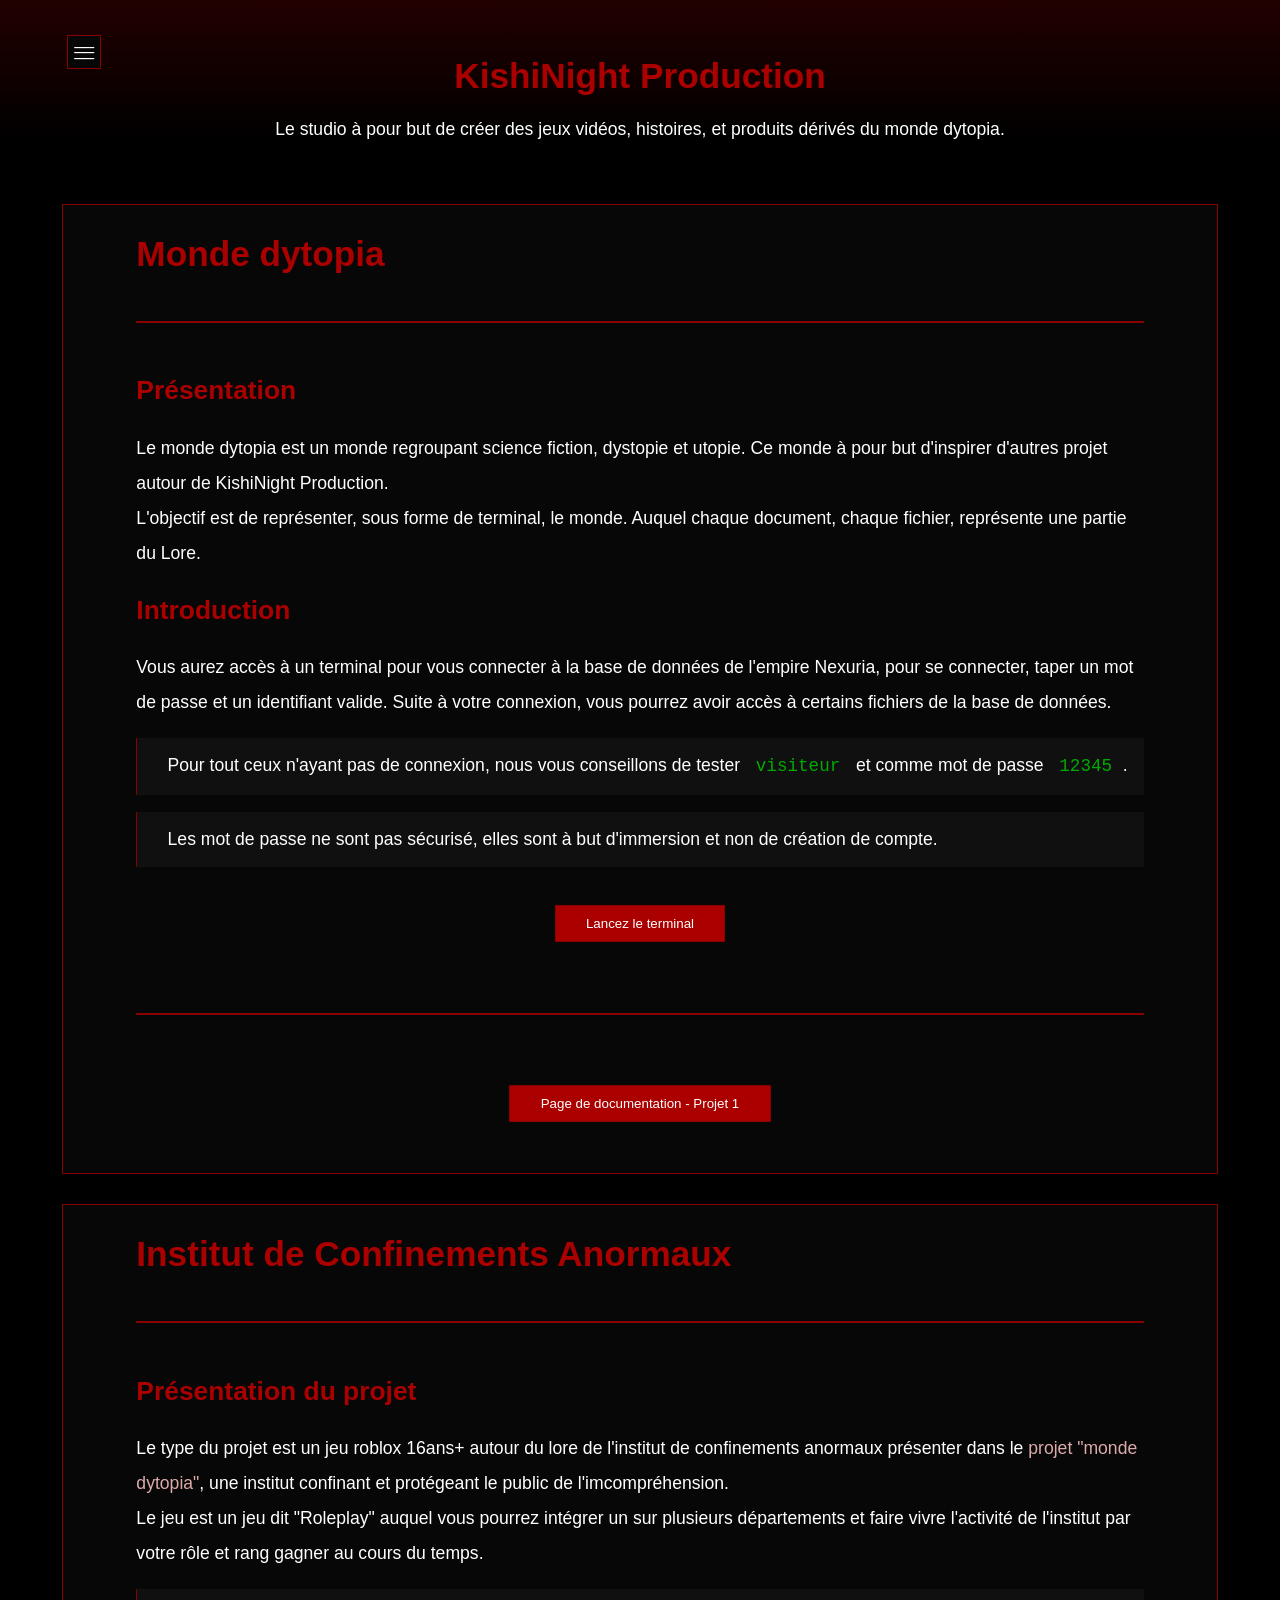
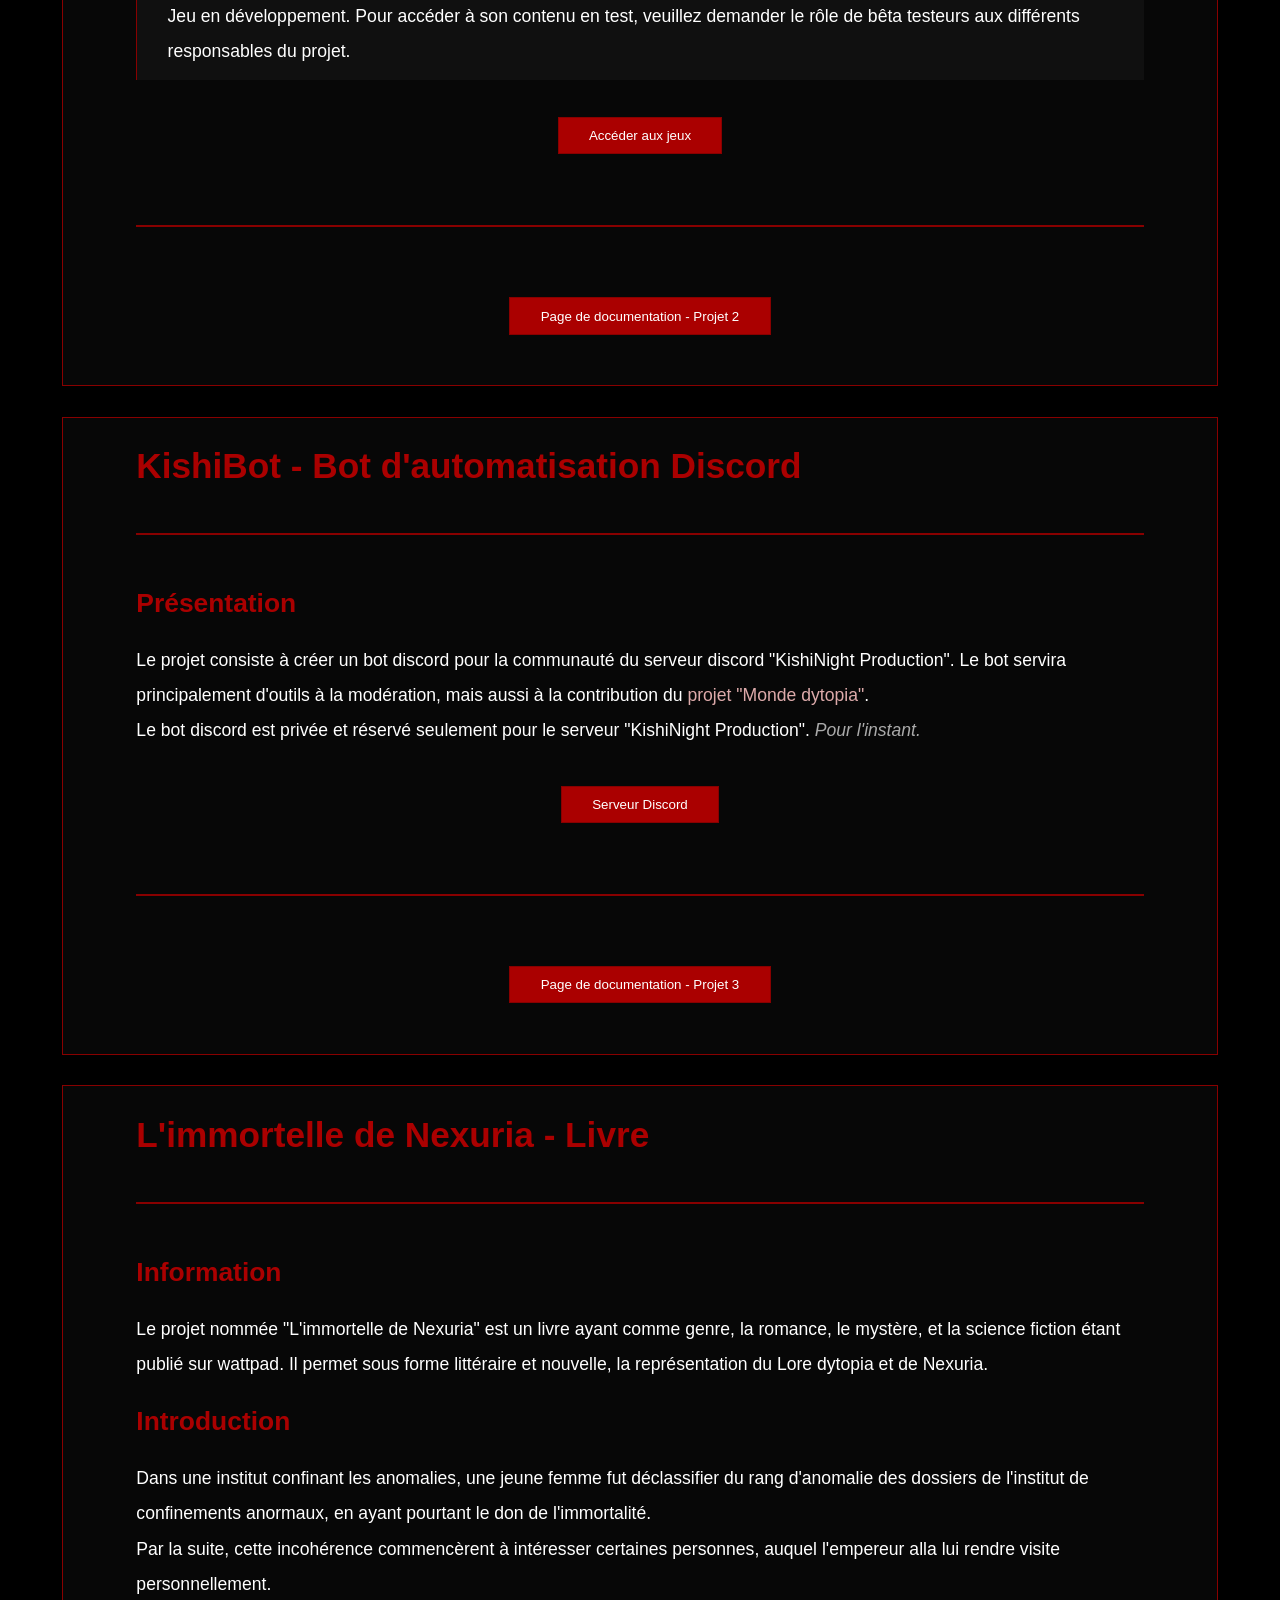
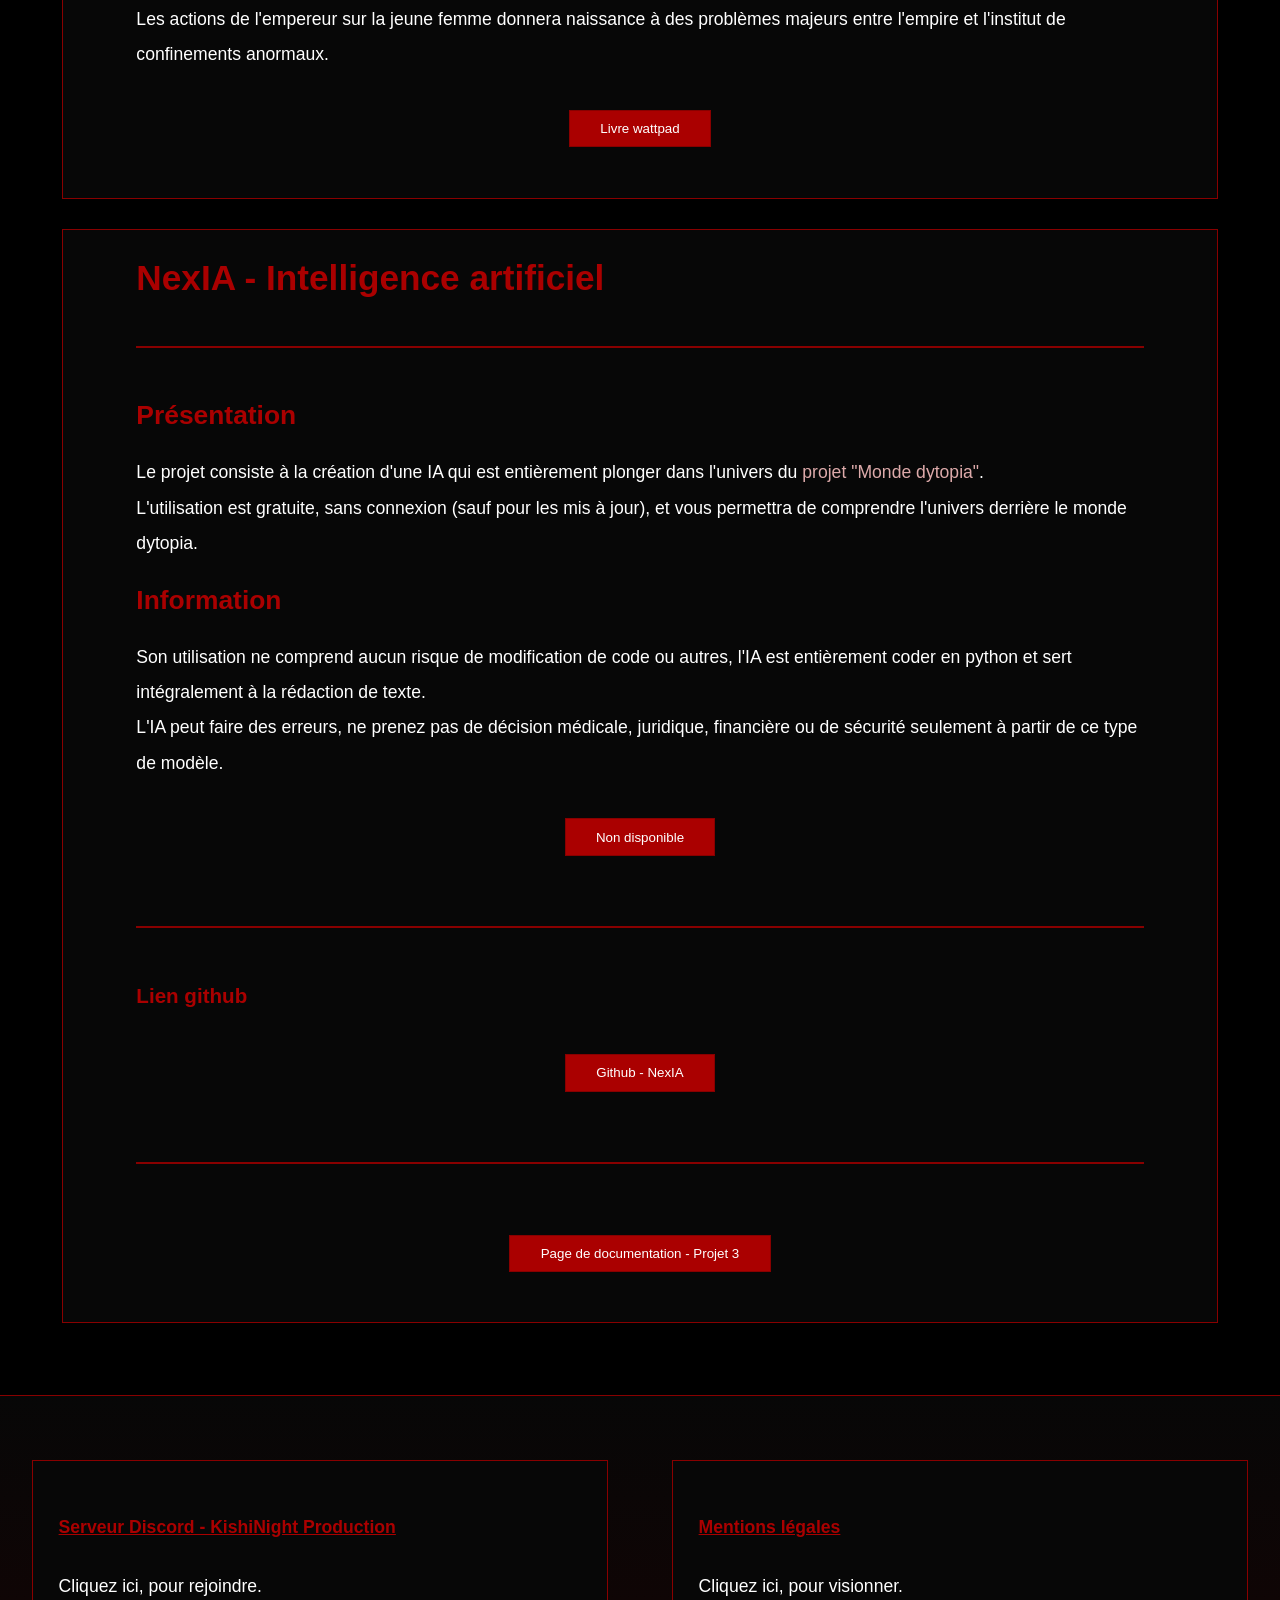
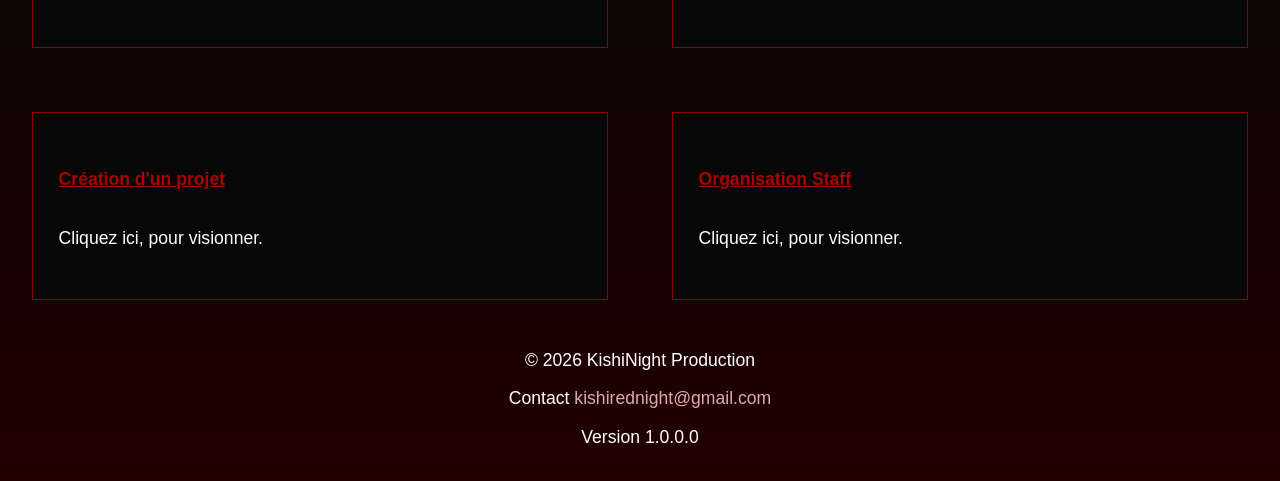
==== index.html @ b77d950c "Discord lien correct, projet 2 docu commencer" ====
<!DOCTYPE html>
<html lang="fr">
    <head>
        <meta charset="UTF-8">
        <title>KishiNight Production</title>
        <link rel="icon" type="image/" href="https://kishinight-production.github.io/images-repo/logo/kishinight-sansfond.png">

        <meta name="description" content="KishiNight Production, Studio créatif auteur du projet monde dytopia et d'autres univers.">
        <meta name="keywords" content="Lore, Dystopie, Utopie, KishiNight Production, Dytopia, Monde">
        <meta name="author" content="KishiNight Production">

        <link rel="stylesheet" href="style.css">
    </head>

    <body>
        <header>
            <!-- Introduction -->
            <h1>KishiNight Production</h1>
            <p>
                Le studio à pour but de créer des jeux vidéos, histoires, et produits dérivés du monde dytopia.
            </p>
        </header>

        <main>
            <!-- Menu -->
            <div class="menu" id="menu">
                <div class="menu-button" id="menu-button">
                    <p>__</p>
                    <p>__</p>
                    <p>__</p>
                </div>
                <div class="menu-contenu" id="menu-contenu">
                    <a style="border-top: none;" href="#dytopia">Projet "Monde dytopia"</a>
                    <a href="#ica">Projet "Institut de Confinements Anormaux"</a>
                    <a href="#bot">Projet "KishiBot"</a>
                    <a href="#2804">Projet "L'immortelle de Nexuria"</a>
                    <a href="#IA">Projet "NexIA"</a>
                </div>
            </div>

            <!-- Projet 1 -->
            <div class="carte" id="dytopia">
                <h1>Monde dytopia</h1>

                <hr>

                <h2>Présentation</h2>
                <p>
                    Le monde dytopia est un monde regroupant science fiction, dystopie et utopie. Ce monde à pour but d'inspirer d'autres projet autour de KishiNight Production.<br>
                    L'objectif est de représenter, sous forme de terminal, le monde. Auquel chaque document, chaque fichier, représente une partie du Lore.
                </p>

                <h2>Introduction</h2>
                <p>
                    Vous aurez accès à un terminal pour vous connecter à la base de données de l'empire Nexuria, pour se connecter, taper un mot de passe et un identifiant valide.
                    Suite à votre connexion, vous pourrez avoir accès à certains fichiers de la base de données.
                </p>

                <blockquote>
                    Pour tout ceux n'ayant pas de connexion, nous vous conseillons de tester <code>visiteur</code> et comme mot de passe <code>12345</code>.
                </blockquote>

                <blockquote>
                    Les mot de passe ne sont pas sécurisé, elles sont à but d'immersion et non de création de compte.
                </blockquote>

                <div class="button">
                    <a href="https://kishinight-production.github.io/dytopia-wiki/nexuria-internet/terminal.html">
                        <button>Lancez le terminal</button>
                    </a>
                </div>

                <hr>

                <div class="button">
                    <a href="projets/projet1.html">
                        <button>Page de documentation - Projet 1</button>
                    </a>
                </div>
            </div>

            <!-- Projet 2 -->
            <div class="carte" id="ica">
                <h1>Institut de Confinements Anormaux</h1>

                <hr>

                <h2>Présentation du projet</h2>
                <p>
                    Le type du projet est un jeu roblox 16ans+ autour du lore de l'institut de confinements anormaux présenter dans le <a href="#dytopia">projet "monde dytopia"</a>, une institut confinant et protégeant le public de l'imcompréhension.<br>
                    Le jeu est un jeu dit "Roleplay" auquel vous pourrez intégrer un sur plusieurs départements et faire vivre l'activité de l'institut par votre rôle et rang gagner au cours du temps.
                </p>

                <blockquote>
                    Jeu en développement. Pour accéder à son contenu en test, veuillez demander le rôle de bêta testeurs aux différents responsables du projet.
                </blockquote>

                <div class="button">
                    <a href="https://www.roblox.com/fr/games/83811810421343/Institut-de-Confinements-Anormaux">
                        <button>Accéder aux jeux</button>
                    </a>
                </div>

                <hr>

                <div class="button">
                    <a href="projets/projet2.html">
                        <button>Page de documentation - Projet 2</button>
                    </a>
                </div>
            </div>

            <!-- Projet 3 -->
             <div class="carte" id="bot">
                <h1>KishiBot - Bot d'automatisation Discord</h1>

                <hr>

                <h2>Présentation</h2>
                <p>
                    Le projet consiste à créer un bot discord pour la communauté du serveur discord "KishiNight Production". Le bot servira principalement d'outils à la modération, mais aussi à la contribution du <a href="#dytopia">projet "Monde dytopia"</a>.<br>
                    Le bot discord est privée et réservé seulement pour le serveur "KishiNight Production". <i>Pour l'instant.</i>
                </p>

                <div class="button">
                    <a href="https://discord.gg/8wsrQqa5Zf">
                        <button>Serveur Discord</button>
                    </a>
                </div>

                <hr>

                <div class="button">
                    <a href="projets/projet3.html">
                        <button>Page de documentation - Projet 3</button>
                    </a>
                </div>
            </div>

            <!-- Projet 4 -->
            <div class="carte" id="2804">
                <h1>L'immortelle de Nexuria - Livre</h1>

                <hr>

                <h2>Information</h2>
                <p>
                    Le projet nommée "L'immortelle de Nexuria" est un livre ayant comme genre, la romance, le mystère, et la science fiction étant publié sur wattpad. Il permet sous forme littéraire et nouvelle, la représentation du Lore dytopia et de Nexuria.
                </p>

                <h2>Introduction</h2>
                <p>
                    Dans une institut confinant les anomalies, une jeune femme fut déclassifier du rang d'anomalie des dossiers de l'institut de confinements anormaux, en ayant pourtant le don de l'immortalité.<br>
                    Par la suite, cette incohérence commencèrent à intéresser certaines personnes, auquel l'empereur alla lui rendre visite personnellement.<br>
                    Les actions de l'empereur sur la jeune femme donnera naissance à des problèmes majeurs entre l'empire et l'institut de confinements anormaux.
                </p>

                <div class="button">
                    <a href="https://www.wattpad.com/myworks/415067833-l%27immortelle-de-nexuria">
                        <button>Livre wattpad</button>
                    </a>
                </div>
            </div>

            <!-- Projet 5 -->
            <div class="carte" id="IA">
                <h1>NexIA - Intelligence artificiel</h1>

                <hr>

                <h2>Présentation</h2>
                <p>
                    Le projet consiste à la création d'une IA qui est entièrement plonger dans l'univers du <a href="#dytopia">projet "Monde dytopia"</a>.<br>
                    L'utilisation est gratuite, sans connexion (sauf pour les mis à jour), et vous permettra de comprendre l'univers derrière le monde dytopia.
                </p>

                <h2>Information</h2>
                <p>
                    Son utilisation ne comprend aucun risque de modification de code ou autres, l'IA est entièrement coder en python et sert intégralement à la rédaction de texte.<br>
                    L'IA peut faire des erreurs, ne prenez pas de décision médicale, juridique, financière ou de sécurité seulement à partir de ce type de modèle.
                </p>

                <div class="button">
                    <a download="#">
                        <button>Non disponible</button>
                    </a>
                </div>

                <hr>

                <h3>Lien github</h3>

                <div class="button">
                    <a href="https://github.com/kishinight-production/nex-ia">
                        <button>Github - NexIA</button>
                    </a>
                </div>

                <hr>

                <div class="button">
                    <a href="projets/projet5.html">
                        <button>Page de documentation - Projet 3</button>
                    </a>
                </div>
            </div>
        </main>

        <footer>
            <div class="redirection">
                <a href="https://discord.gg/8wsrQqa5Zf" class="carte">
                    <h4>Serveur Discord - KishiNight Production</h4>
                    <p>Cliquez ici, pour rejoindre.</p>
                </a>

                <a href="informations/mentions-legales.html" class="carte">
                    <h4>Mentions légales</h4>
                    <p>Cliquez ici, pour visionner.</p>
                </a>
            </div>

            <div class="redirection">
                <a href="organisations/projet.html" class="carte">
                    <h4>Création d'un projet</h4>
                    <p>Cliquez ici, pour visionner.</p>
                </a>

                <a href="organisations/staff.html" class="carte">
                    <h4>Organisation Staff</h4>
                    <p>Cliquez ici, pour visionner.</p>
                </a>
            </div>
            
            <p>© 2026 KishiNight Production</p>
            <p>Contact <a href="mailto:kishirednight@gmail.com">kishirednight@gmail.com</a></p>
            <p>Version 1.0.0.0</p>
        </footer>

        <script>
            document.body.addEventListener('click', function(event) {
                if (!event.target.closest("#menu")) {
                    console.log(`[${new Date().toLocaleTimeString()}] - [Menu] Fermeture du menu par interaction sur la page.`);
                    document.getElementById('menu-contenu').style.display = "none";
                };
            });

            const button = document.getElementById('menu-button');

            button.addEventListener('click', function(event) {
                if (document.getElementById('menu-contenu').style.display === "grid") {
                    console.log(`[${new Date().toLocaleTimeString()}] - [Menu] Fermeture du menu par interaction sur le bouton.`);
                    document.getElementById('menu-contenu').style.display = "none"
                }
                else {
                    console.log(`[${new Date().toLocaleTimeString()}] - [Menu] Ouverture du menu par interaction sur le bouton.`);
                    document.getElementById('menu-contenu').style.display = "grid"
                }
            });
        </script>
    </body>
</html>
---- style.css ----
/* === Variables === */
:root {
    /* couleur */
    --fond-principal: black;
    --fond-secondaire: #070707;
    --couleur-rouge-deg: #220000;
    --couleur-bordure2: #101010;
    --couleur-bordure: #880000;
    --fond-boutton: #AA0000;
    --bouton-touch: #DD0000;
    --bouton-touch2: #151515;
    --lien: #DDAAAA;
    --lien-touch: #885555;
    --code: #00AA00;
    --couleur-texte: white;
    --couleur-texte2: #AAA;
    /* taille */
    --bordure: 0.05rem;
    --bordure-epaisse: 0.1rem;
}

/* === Balises générales === */
body {
    background-color: var(--fond-principal);
    color: var(--couleur-texte);
    margin: 0;
    font-size: 110%;
    font-family: 'Franklin Gothic Medium', 'Arial Narrow', Arial, sans-serif;
}

header {
    background: linear-gradient(to bottom, var(--couleur-rouge-deg), var(--fond-principal));
    padding-top: 2.5%;
    text-align: center;
}

main {
    padding-inline: 2.5%;
    padding-block: 1.25%;
}

footer {
    background: linear-gradient(to top, var(--couleur-rouge-deg), var(--fond-secondaire));
    padding-top: 2.5%;
    padding-bottom: 1.25%;
    margin-top: 2%;
    border-top: var(--bordure) solid var(--couleur-bordure);
    text-align: center;
}

/* === Balises === */
/* Titre */
h1,h2,h3 {
    color: var(--fond-boutton);
    font-family: Impact, 'Arial Narrow Bold', sans-serif;
}

h4,h5,h6 {
    text-decoration: underline;
    color: var(--fond-boutton);
}

/* Texte */
i,b {
    color: var(--couleur-texte2);
}

a {
    color: var(--lien);
    text-decoration: none;
}


a:hover {
    color: var(--lien-touch);
    text-decoration: underline;
    cursor: pointer;
}

code {
    color: var(--code);
    border: var(--bordure) solid var(--couleur-bordure2);
    padding-inline: 1%;
    font-family: 'Courier New', Courier, monospace;
}

/* Table */
table {
    border: 2.5px solid var(--couleur-texte);
    border-collapse: collapse;
    min-width: 100%;
}

th {
    background-color: var(--couleur-rouge-deg);
    color: var(--couleur-texte);
    border: 2px solid var(--couleur-texte);
    min-width: 100%;
    text-align: center;
    padding-block: 2%;
    padding-inline: 3%
}

td {
    color: var(--couleur-texte);
    border: 2px solid var(--couleur-texte);
    min-height: 100%;
    text-align: center;
}

td ul {
    text-align: left;
}

/* Autres */
button {
    background-color: var(--fond-boutton);
    color: var(--couleur-texte);
    padding-block: 1%;
    padding-inline: 3%;
    margin-block: 2%;
    border: var(--bordure-epaisse) solid var(--couleur-bordure);
}

button:hover {
    background-color: var(--bouton-touch);
    border: var(--bordure-epaisse) solid var(--couleur-bordure);
    cursor: pointer;
}

blockquote {
    background-color: var(--couleur-bordure2);
    border-left: var(--bordure) solid var(--couleur-bordure);
    padding-left: 3%;
    padding-block: 1%;
    margin-inline: 0;
}

hr {
    color: var(--couleur-bordure);
    margin-block: 5%;
    border-style: solid;
    font-size: var(--bordure);
}

img {
    cursor: pointer;
    width: 100%;
    aspect-ratio: 16 / 9;
    object-fit: cover;
    border-radius: 10px;
    display: block;
}

/* === Classes === */
.redirection {
    text-align: left;
    display: flex;
}

.redirection a {
    color: var(--couleur-texte);
    text-decoration: none;
    padding: 2%;
    width: 100%;
    border: var(--bordure-epaisse) solid var(--couleur-bordure);
}

.redirection a:hover {
    background-color: var(--bouton-touch2);
}

.carte {
    padding-inline: 6%;
    padding-block: 2.5%;
    margin: 2.5%;
    line-height: 200%;
    background-color: var(--fond-secondaire);
    border: var(--bordure) solid var(--couleur-bordure);
}

.carte h1 {
    margin: 0;
}

.button {
    text-align: center;
}
.menu-button {
    display: block;
    background-color: var(--fond-secondaire);
    border: var(--bordure) solid var(--couleur-bordure);
    width: 2rem;
    height: 2rem;
    text-align: center;
    user-select: none;
}

.menu-button:hover {
    background-color: var(--bouton-touch2);
    cursor: pointer;
}

.menu-contenu {
    background-color: var(--fond-secondaire);
    border: var(--bordure) solid var(--couleur-bordure);
    display: none;
}

.menu {
    display: flex;
    padding: 0;
    margin: 2.75%;
    width: 25%;
    position: fixed;
    top: 0;
}

.menu p {
    margin: 0;
    line-height: 30%;
    padding: 0;
}

.menu a {
    background-color: var(--fond-secondaire);
    color: var(--couleur-texte);
    text-decoration: none;
    padding: 5%;
    text-align: center;
    border-top: var(--bordure) solid var(--bouton-touch2);
}

.menu a:hover {
    background-color: var(--bouton-touch2);
}

.suite-images {
    display: grid;
    grid-template-columns: repeat(auto-fit, minmax(250px, 1fr));
    gap: 20px;
    padding: 20px;
}

.suite-images img {
    width: 100%;
    aspect-ratio: 16 / 9;
    object-fit: cover;
    border-radius: 10px;
    display: block;
}

.overlay {
    display: none;
    position: fixed;
    inset: 0;
    background: rgba(0, 0, 0, 0.8);
    align-items: center;
    z-index: 1000;
}

.overlay img {
    max-width: 90%;
    max-height: 90%;
}

.overlay.active {
    display: flex;
}
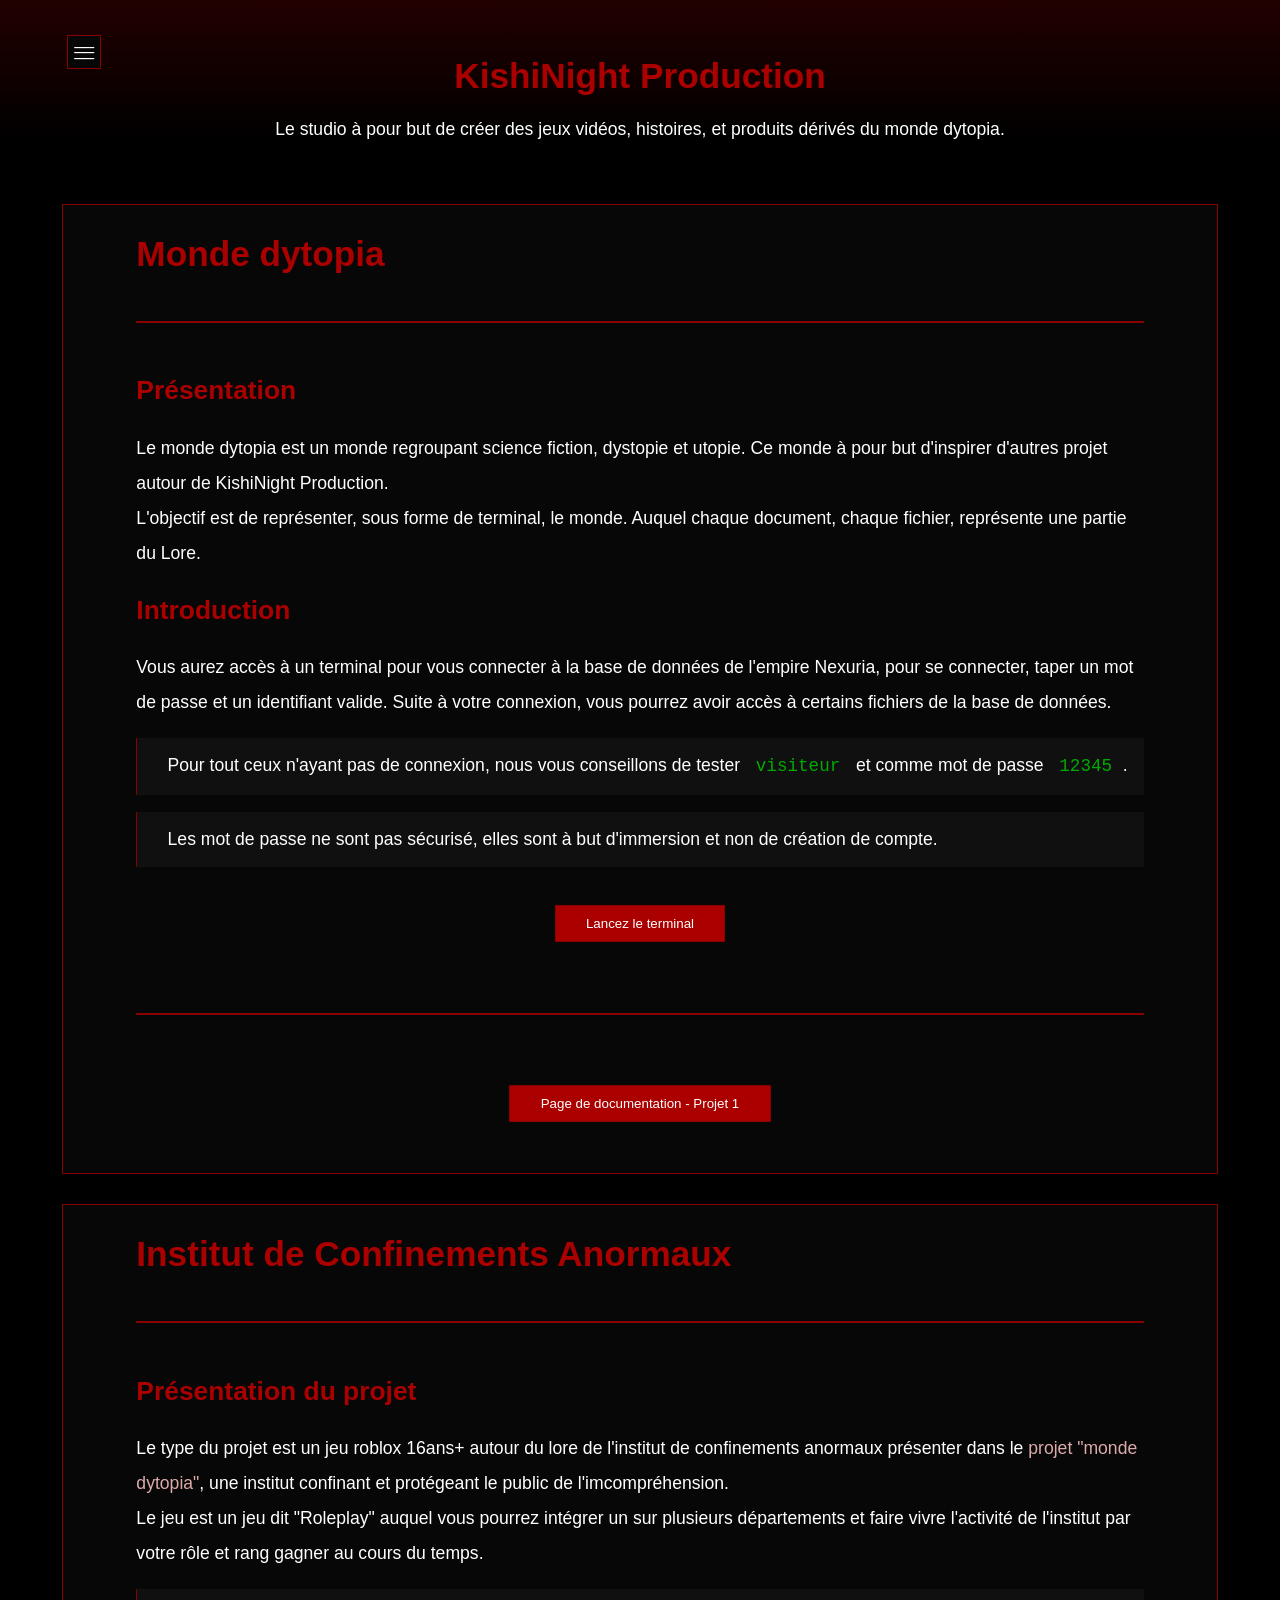
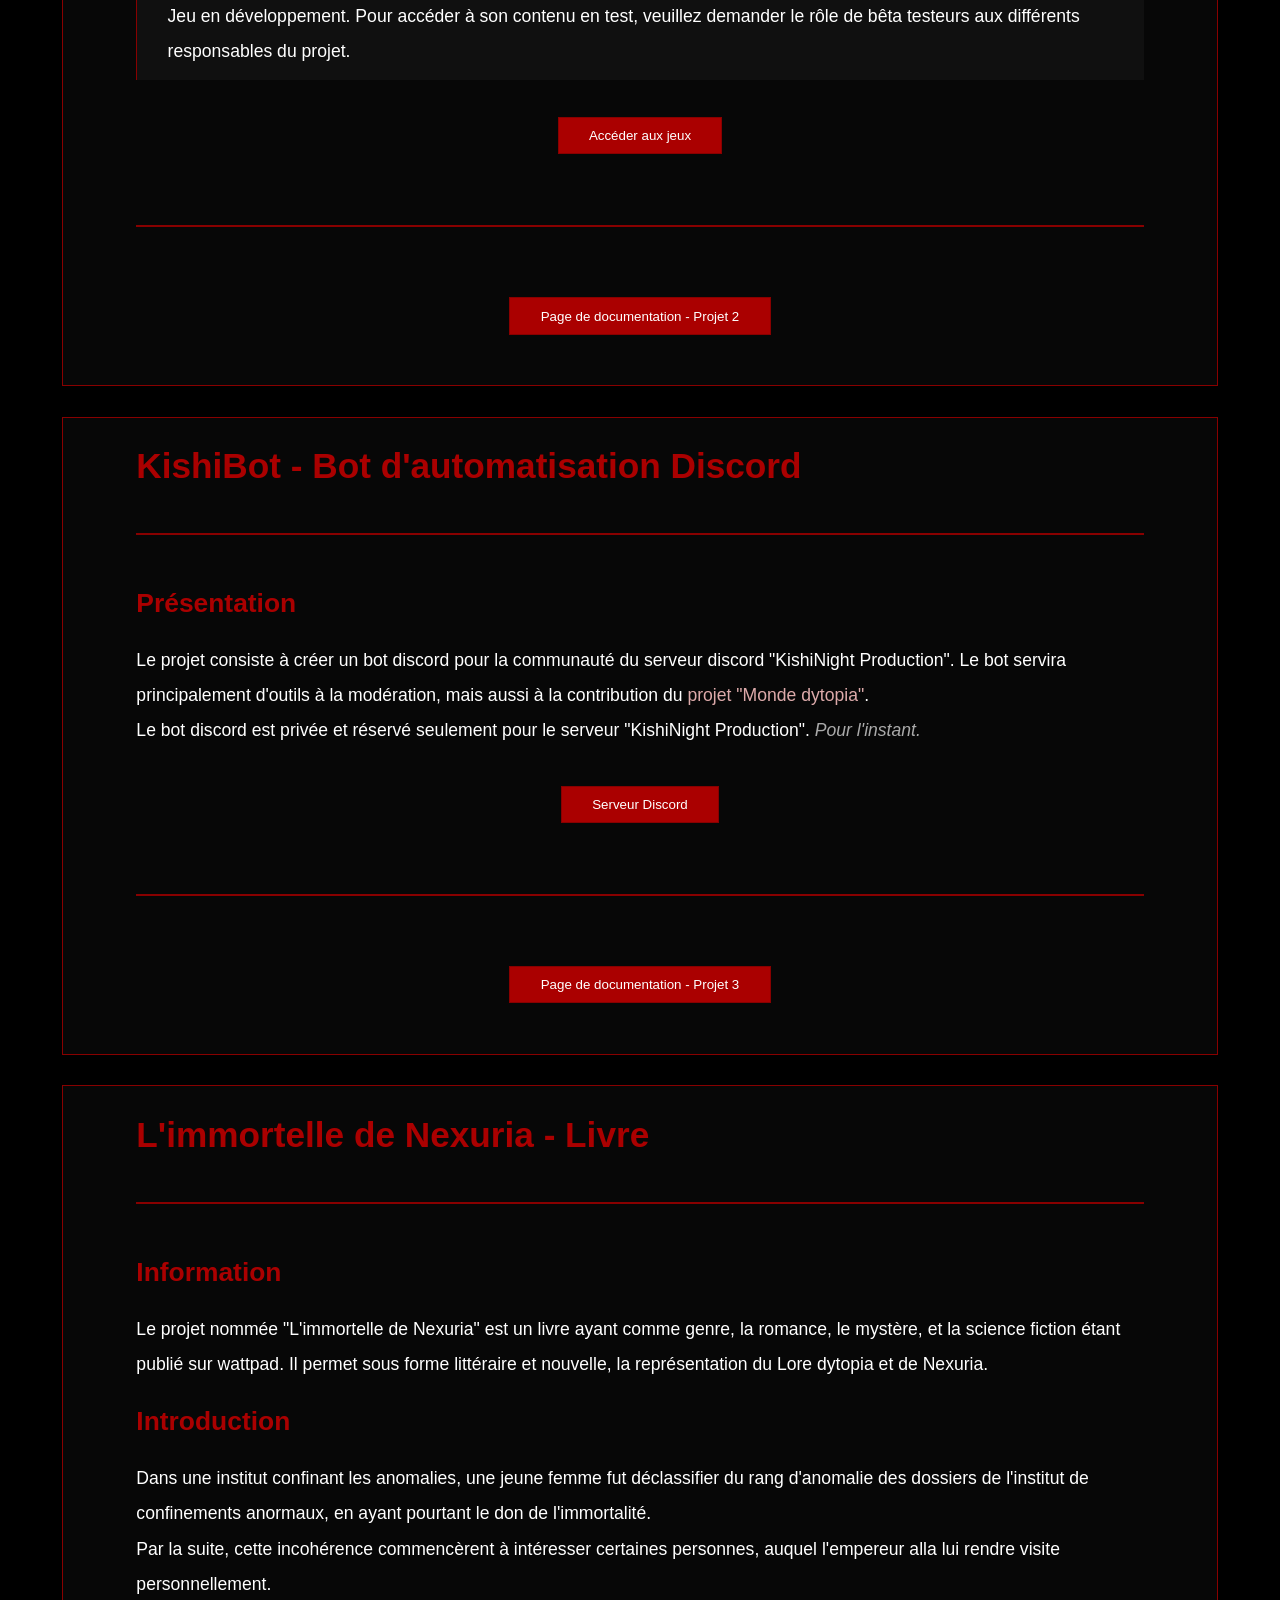
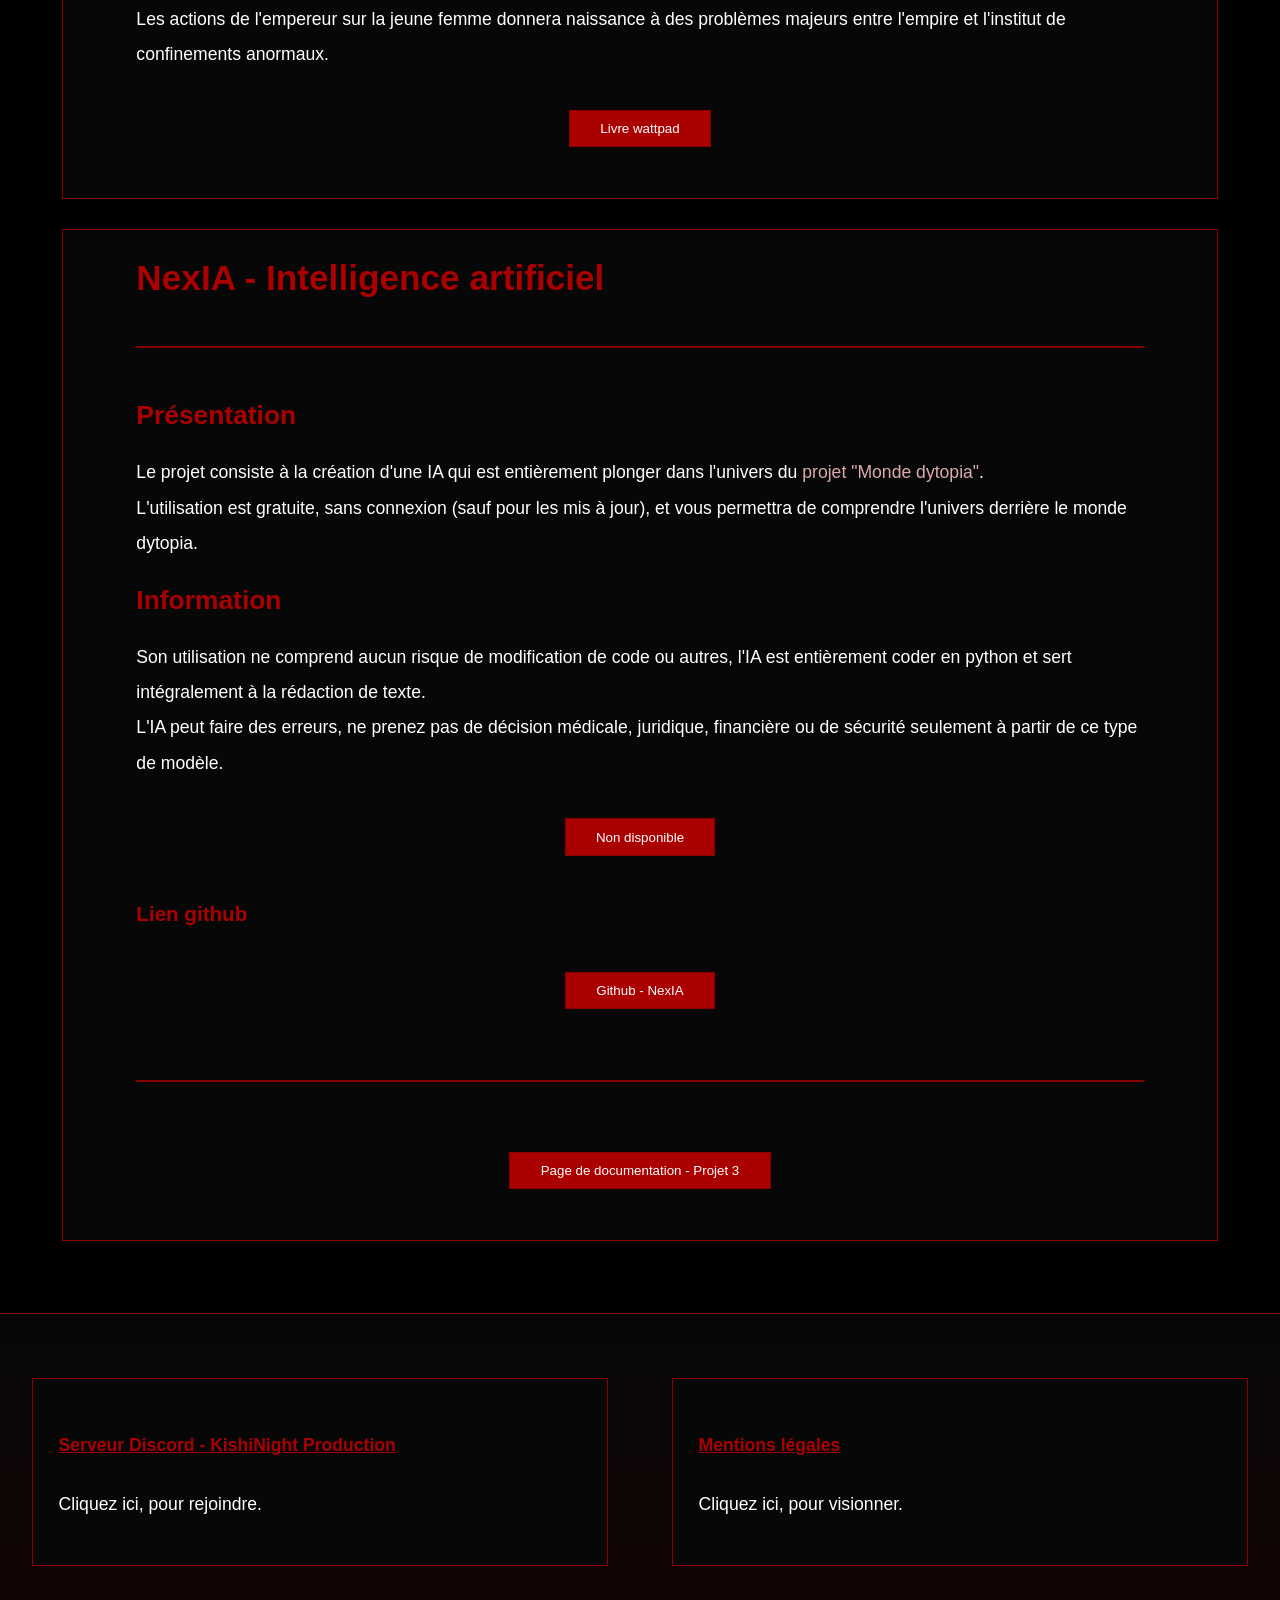
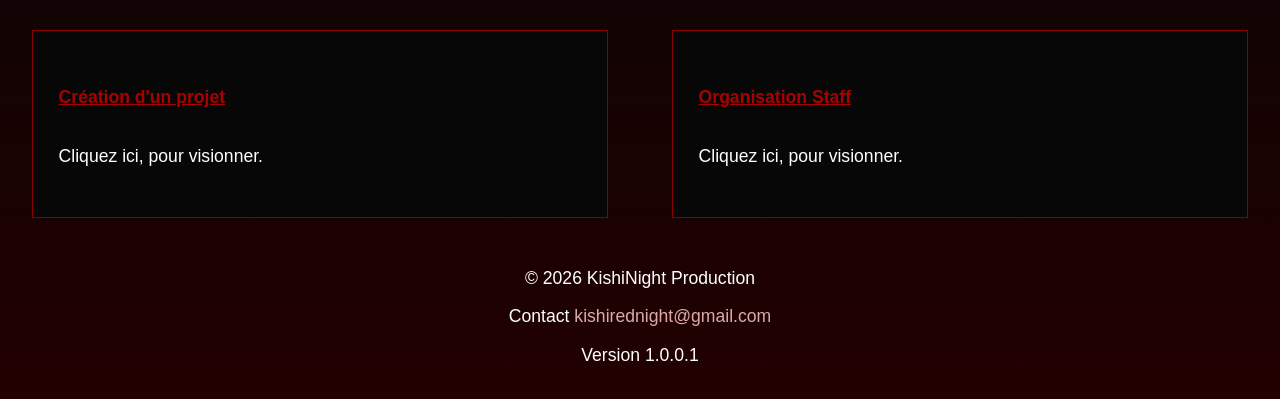
==== commit b86716df: "correction erreur" ====
--- a/index.html
+++ b/index.html
@@ -186,8 +186,6 @@
                     </a>
                 </div>
 
-                <hr>
-
                 <h3>Lien github</h3>
 
                 <div class="button">
@@ -233,7 +231,7 @@
             
             <p>© 2026 KishiNight Production</p>
             <p>Contact <a href="mailto:kishirednight@gmail.com">kishirednight@gmail.com</a></p>
-            <p>Version 1.0.0.0</p>
+            <p>Version 1.0.0.1</p>
         </footer>
 
         <script>
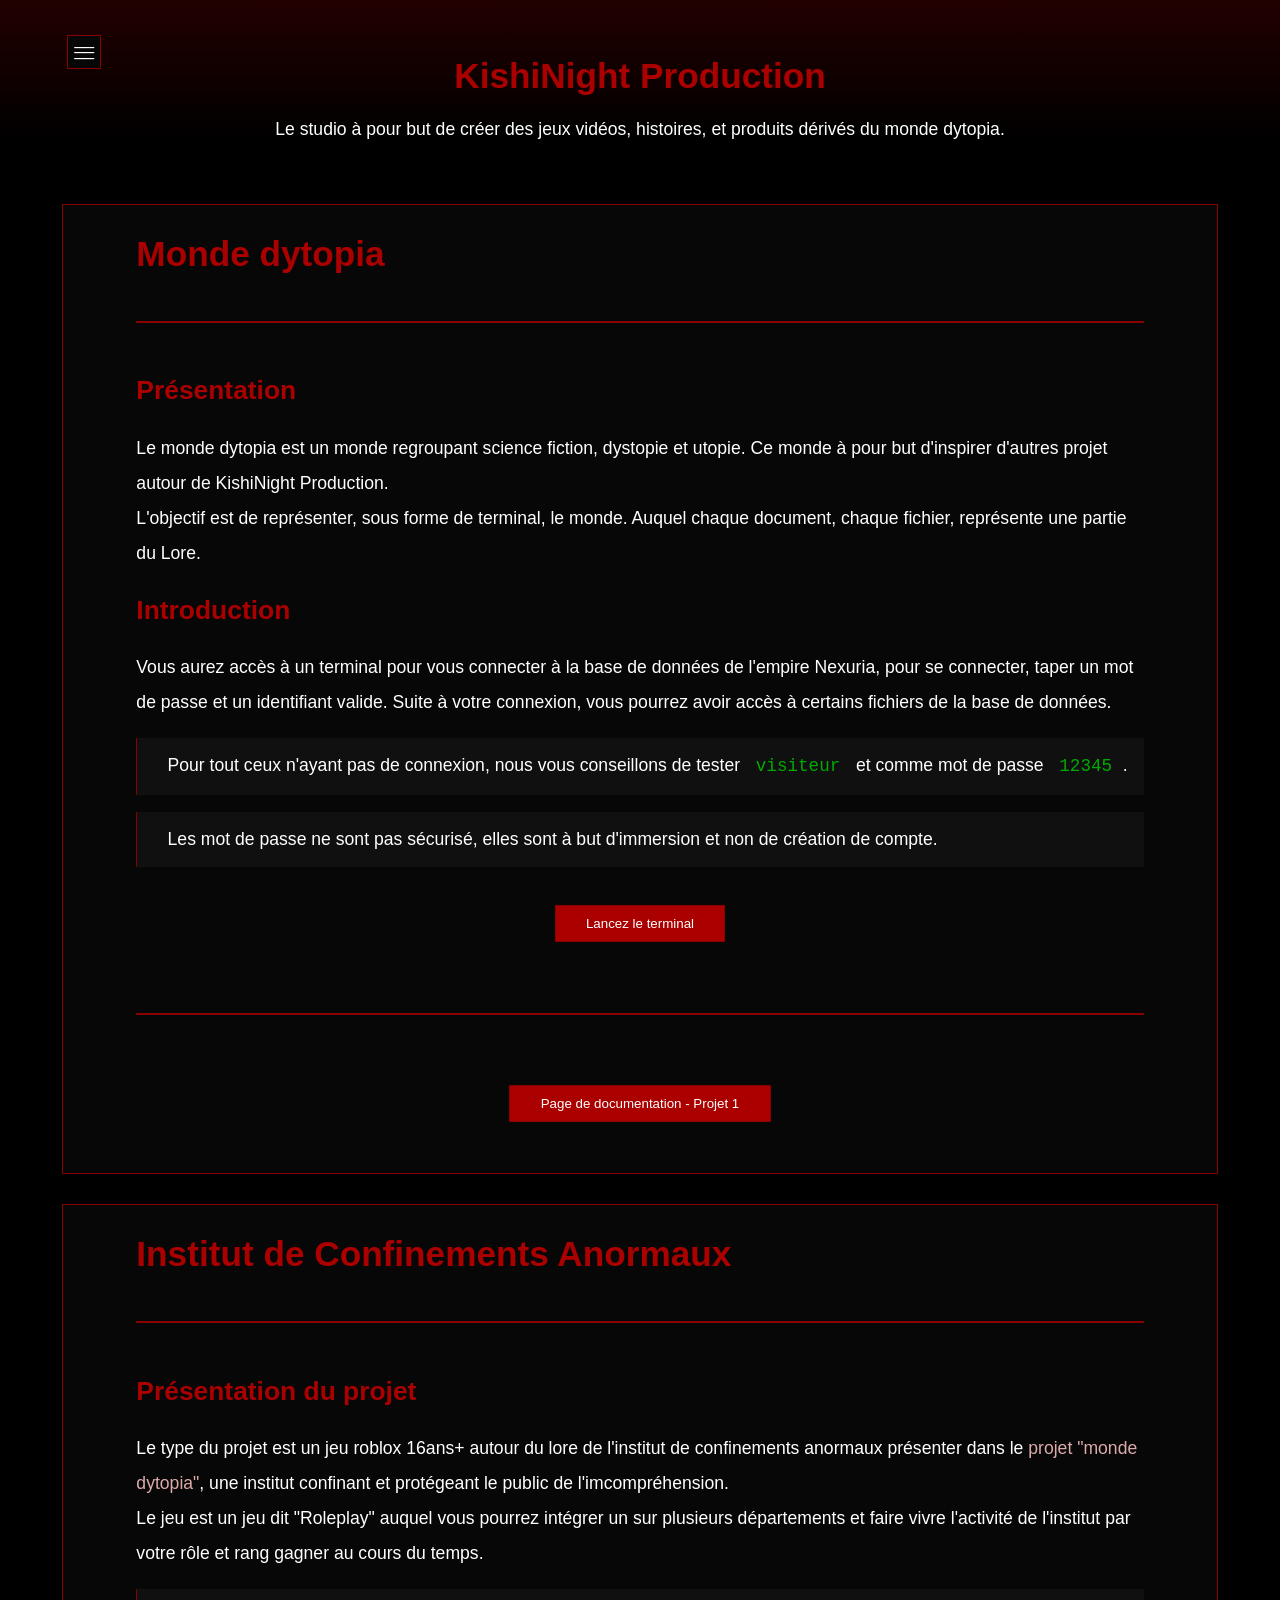
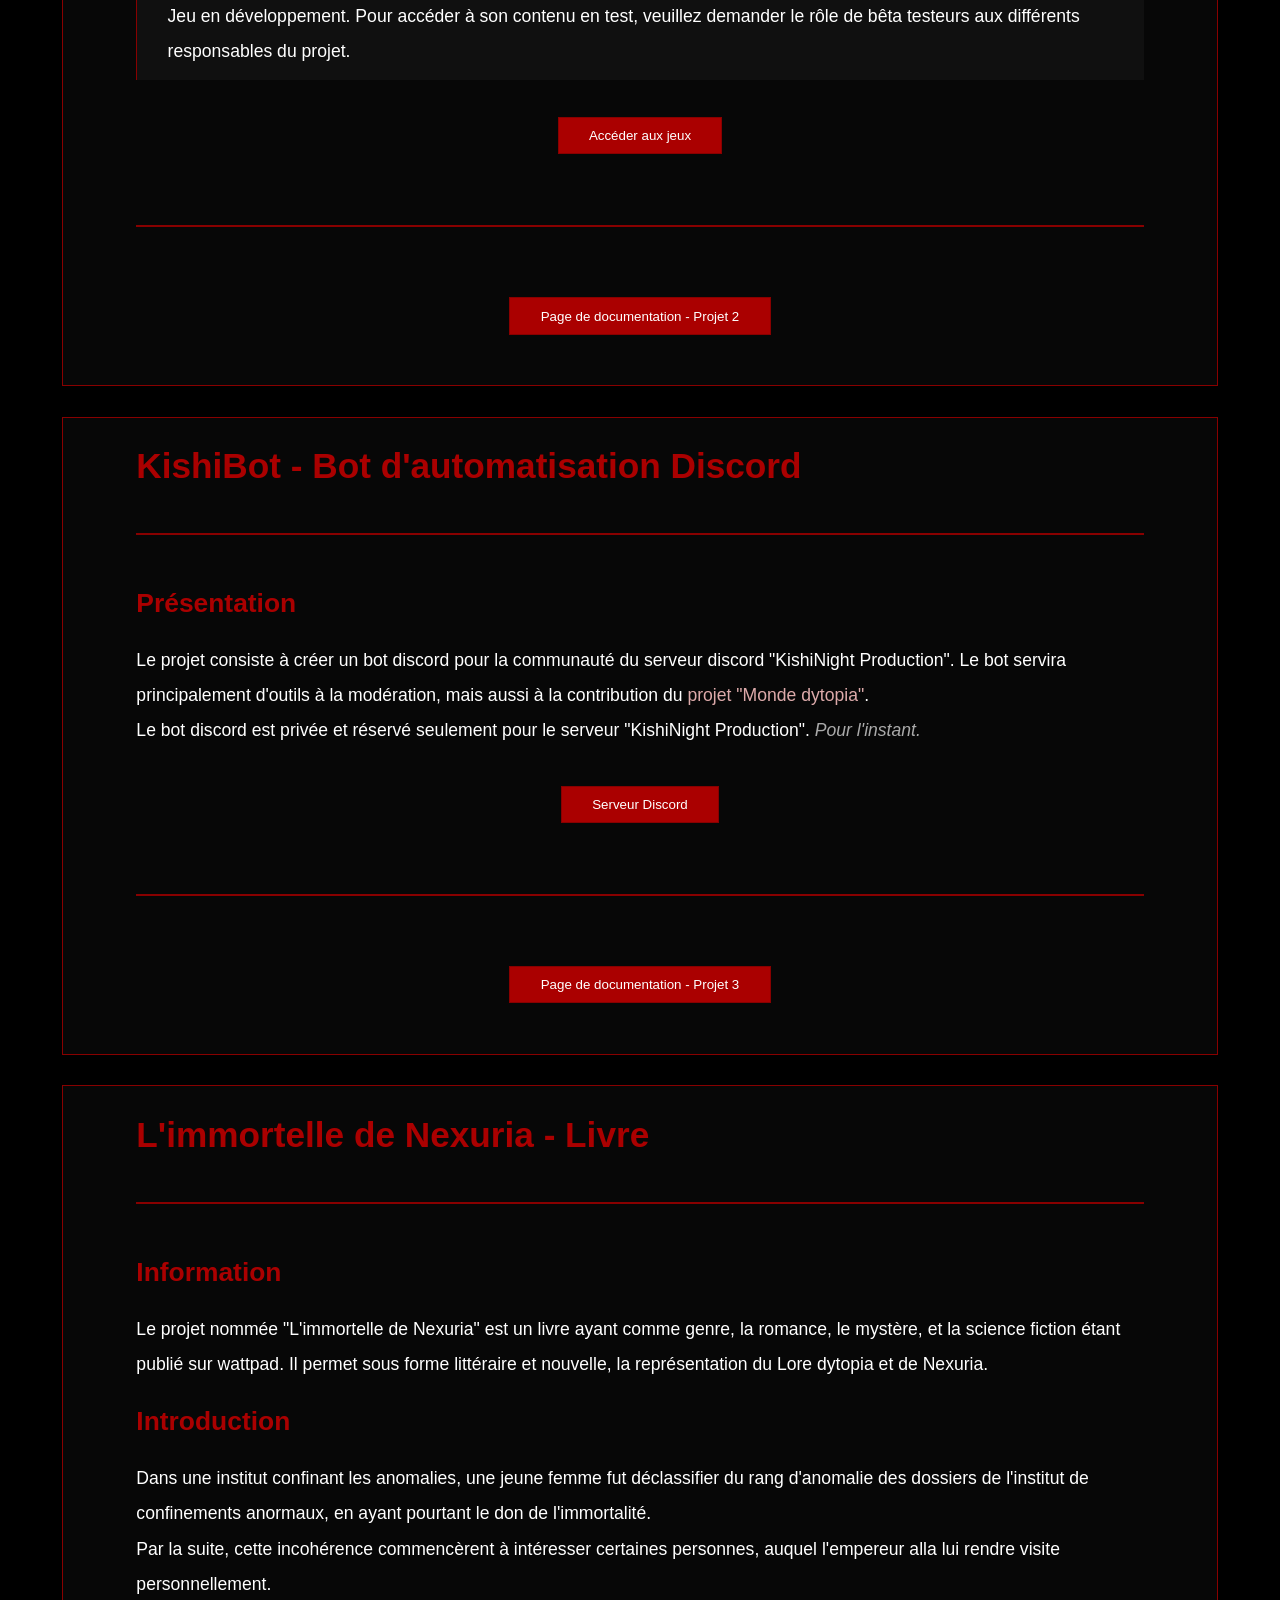
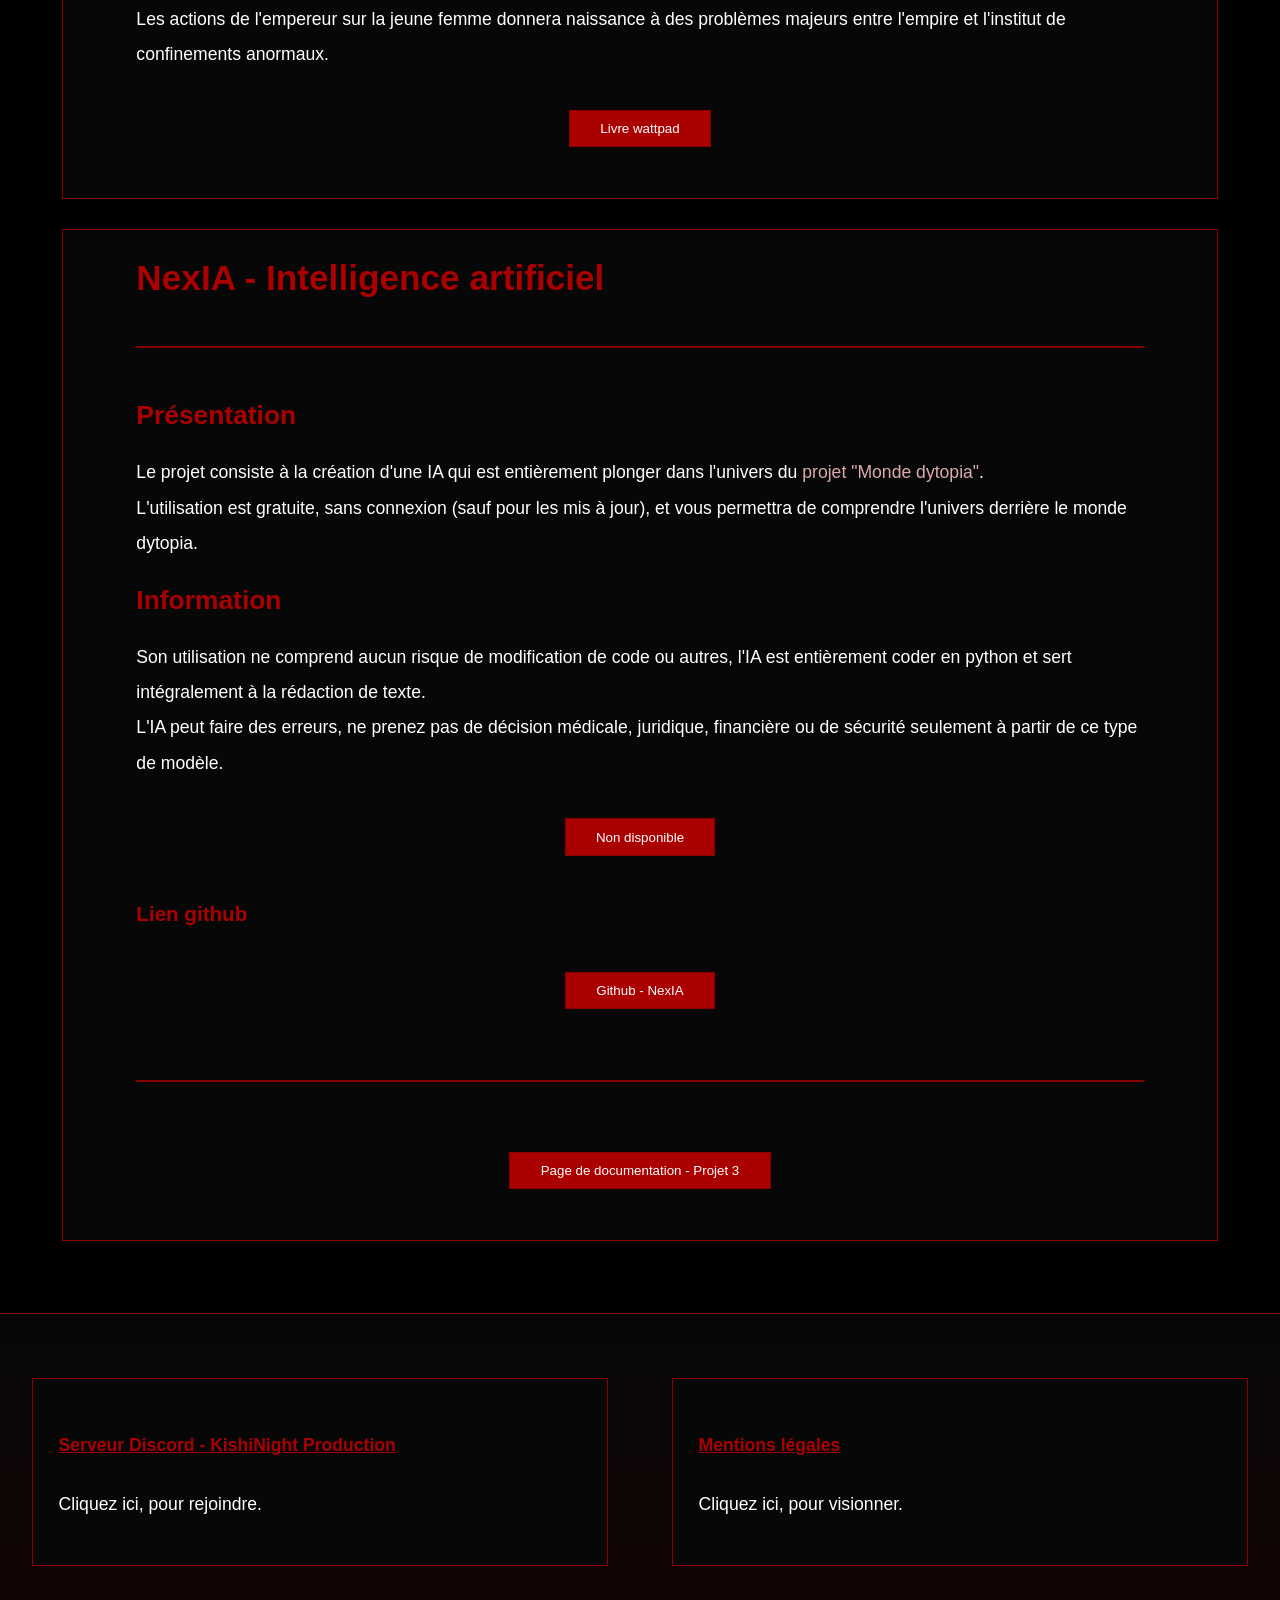
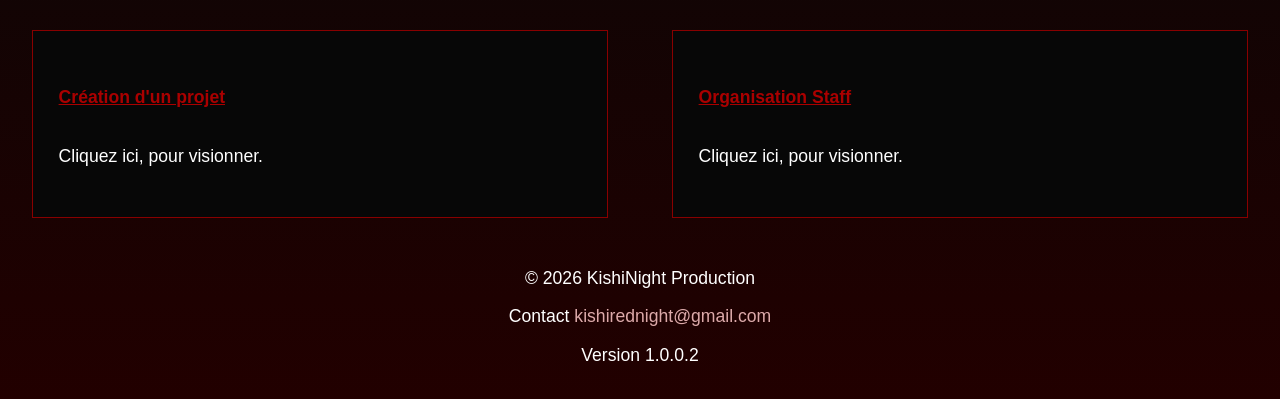
==== commit 8c7dc954: "Correction de la précision du format du favicon dans toutes les pages web" ====
--- a/index.html
+++ b/index.html
@@ -3,7 +3,7 @@
     <head>
         <meta charset="UTF-8">
         <title>KishiNight Production</title>
-        <link rel="icon" type="image/" href="https://kishinight-production.github.io/images-repo/logo/kishinight-sansfond.png">
+        <link rel="icon" type="image/png" href="https://kishinight-production.github.io/images-repo/logo/kishinight-sansfond.png">
 
         <meta name="description" content="KishiNight Production, Studio créatif auteur du projet monde dytopia et d'autres univers.">
         <meta name="keywords" content="Lore, Dystopie, Utopie, KishiNight Production, Dytopia, Monde">
@@ -231,7 +231,7 @@
             
             <p>© 2026 KishiNight Production</p>
             <p>Contact <a href="mailto:kishirednight@gmail.com">kishirednight@gmail.com</a></p>
-            <p>Version 1.0.0.1</p>
+            <p>Version 1.0.0.2</p>
         </footer>
 
         <script>
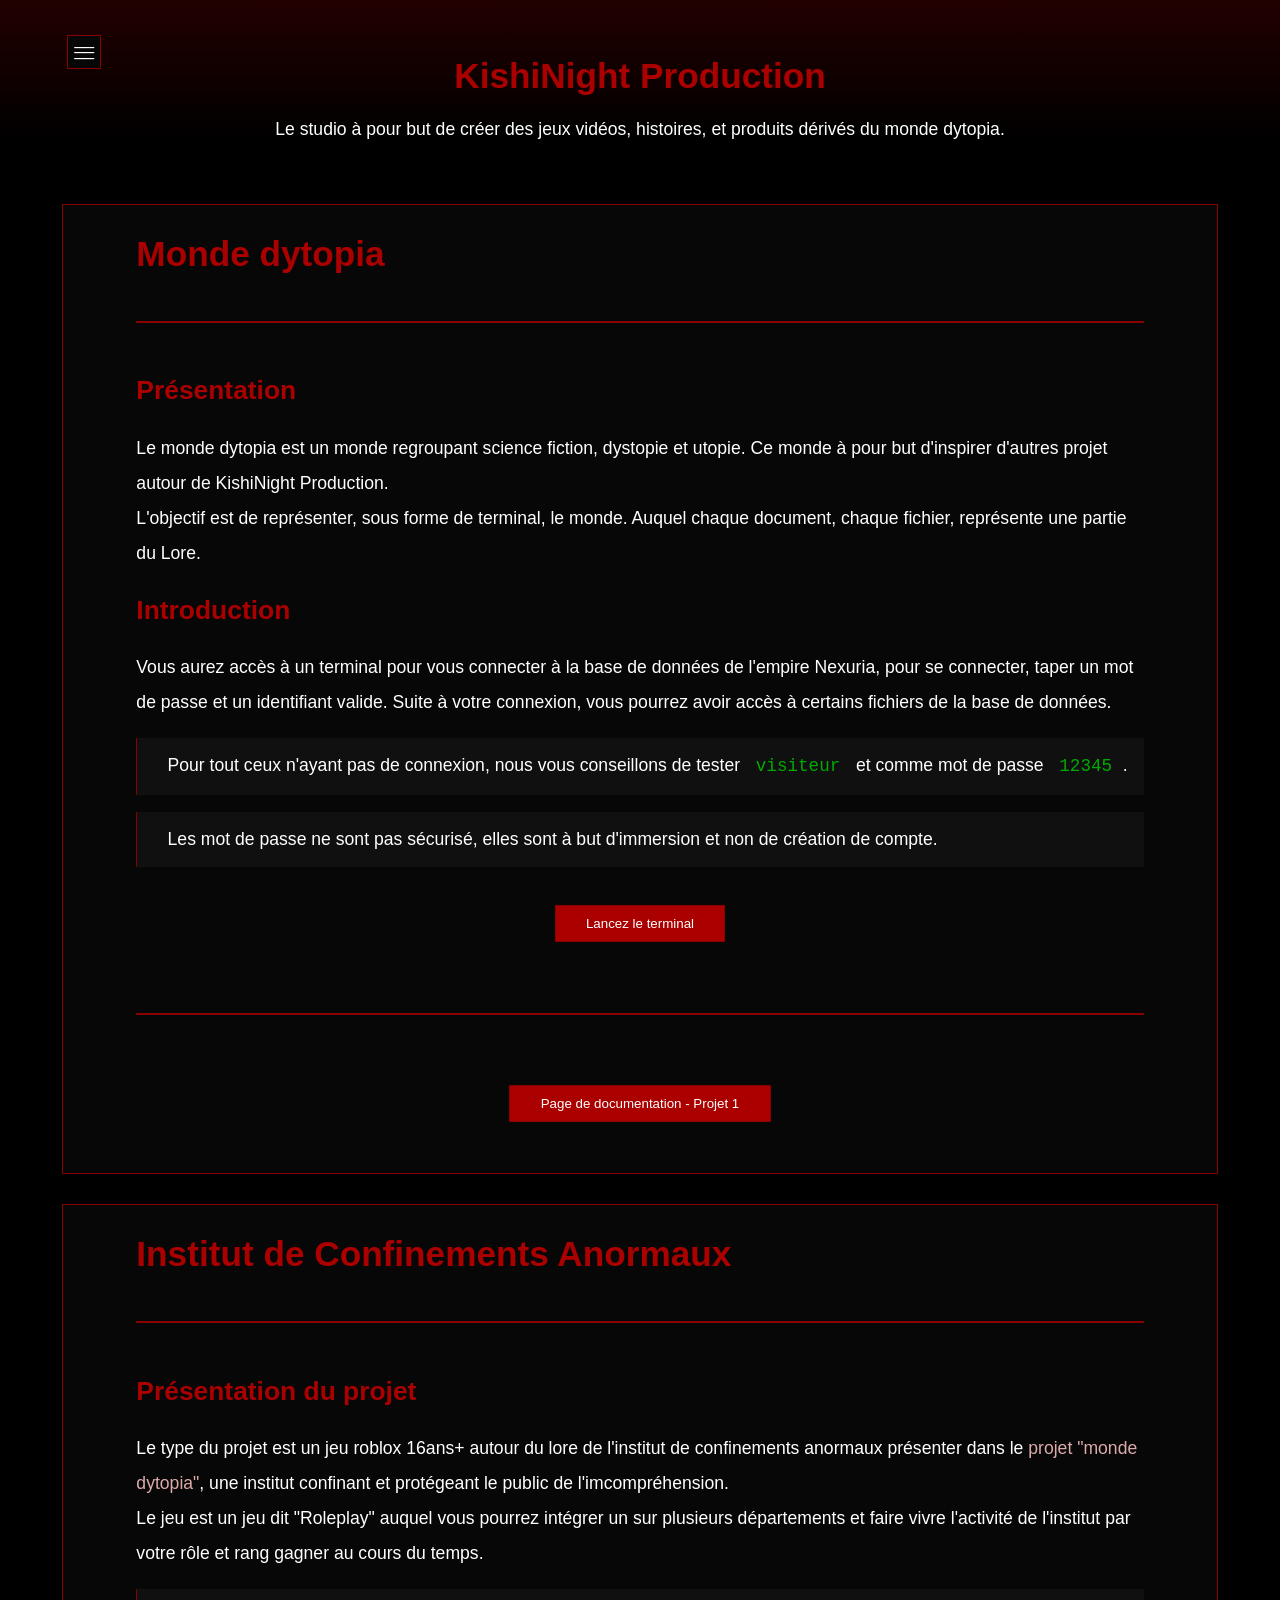
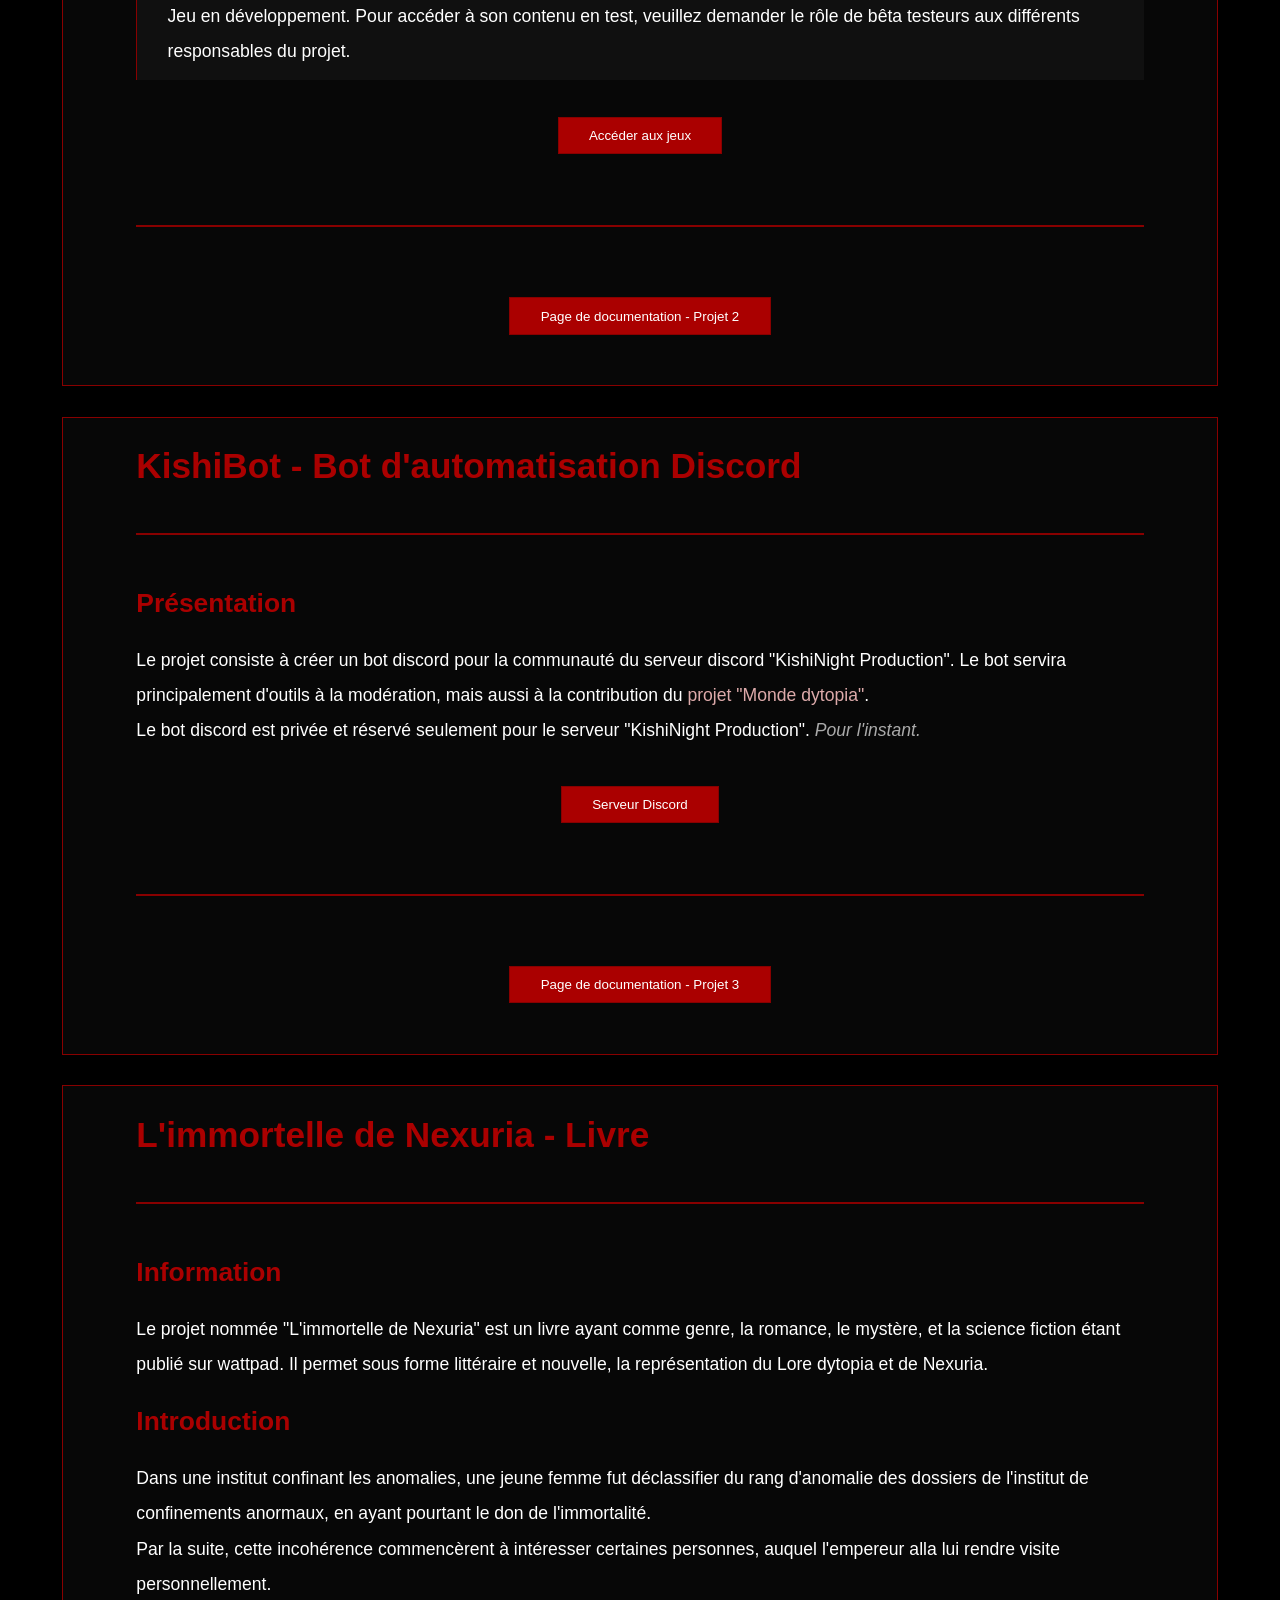
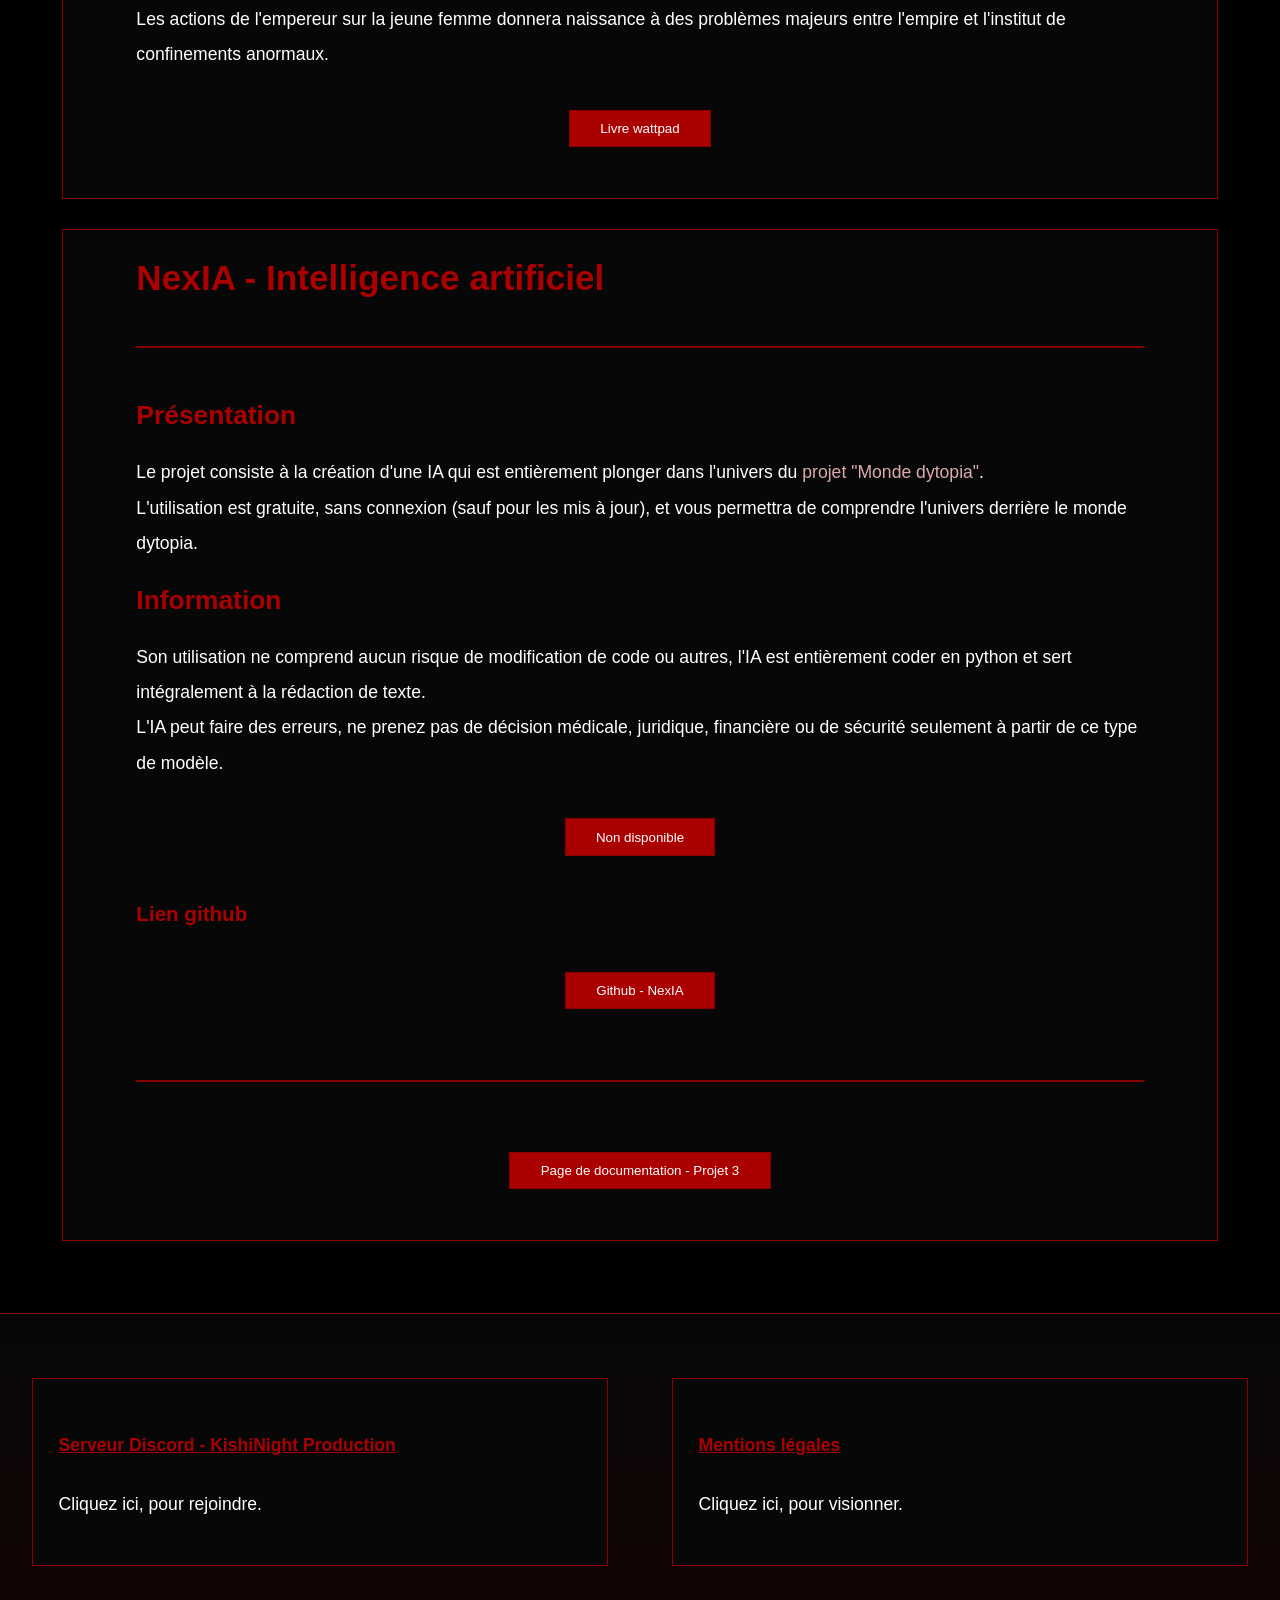
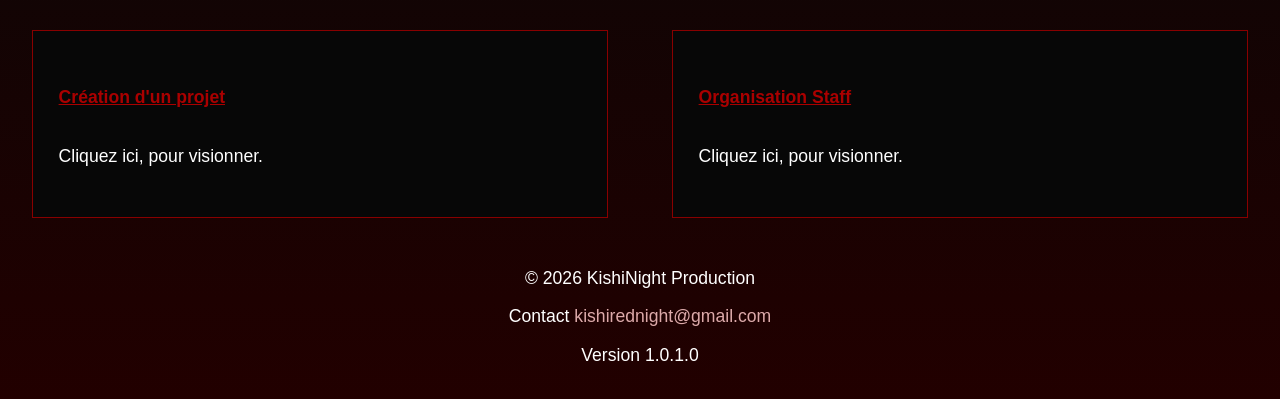
==== commit 55f98f10: "Index.html, ajout de précision pour les robots" ====
--- a/index.html
+++ b/index.html
@@ -8,6 +8,8 @@
         <meta name="description" content="KishiNight Production, Studio créatif auteur du projet monde dytopia et d'autres univers.">
         <meta name="keywords" content="Lore, Dystopie, Utopie, KishiNight Production, Dytopia, Monde">
         <meta name="author" content="KishiNight Production">
+
+        <meta name="robots" content="index, follow">
 
         <link rel="stylesheet" href="style.css">
     </head>
@@ -231,7 +233,7 @@
             
             <p>© 2026 KishiNight Production</p>
             <p>Contact <a href="mailto:kishirednight@gmail.com">kishirednight@gmail.com</a></p>
-            <p>Version 1.0.0.2</p>
+            <p>Version 1.0.1.0</p>
         </footer>
 
         <script>
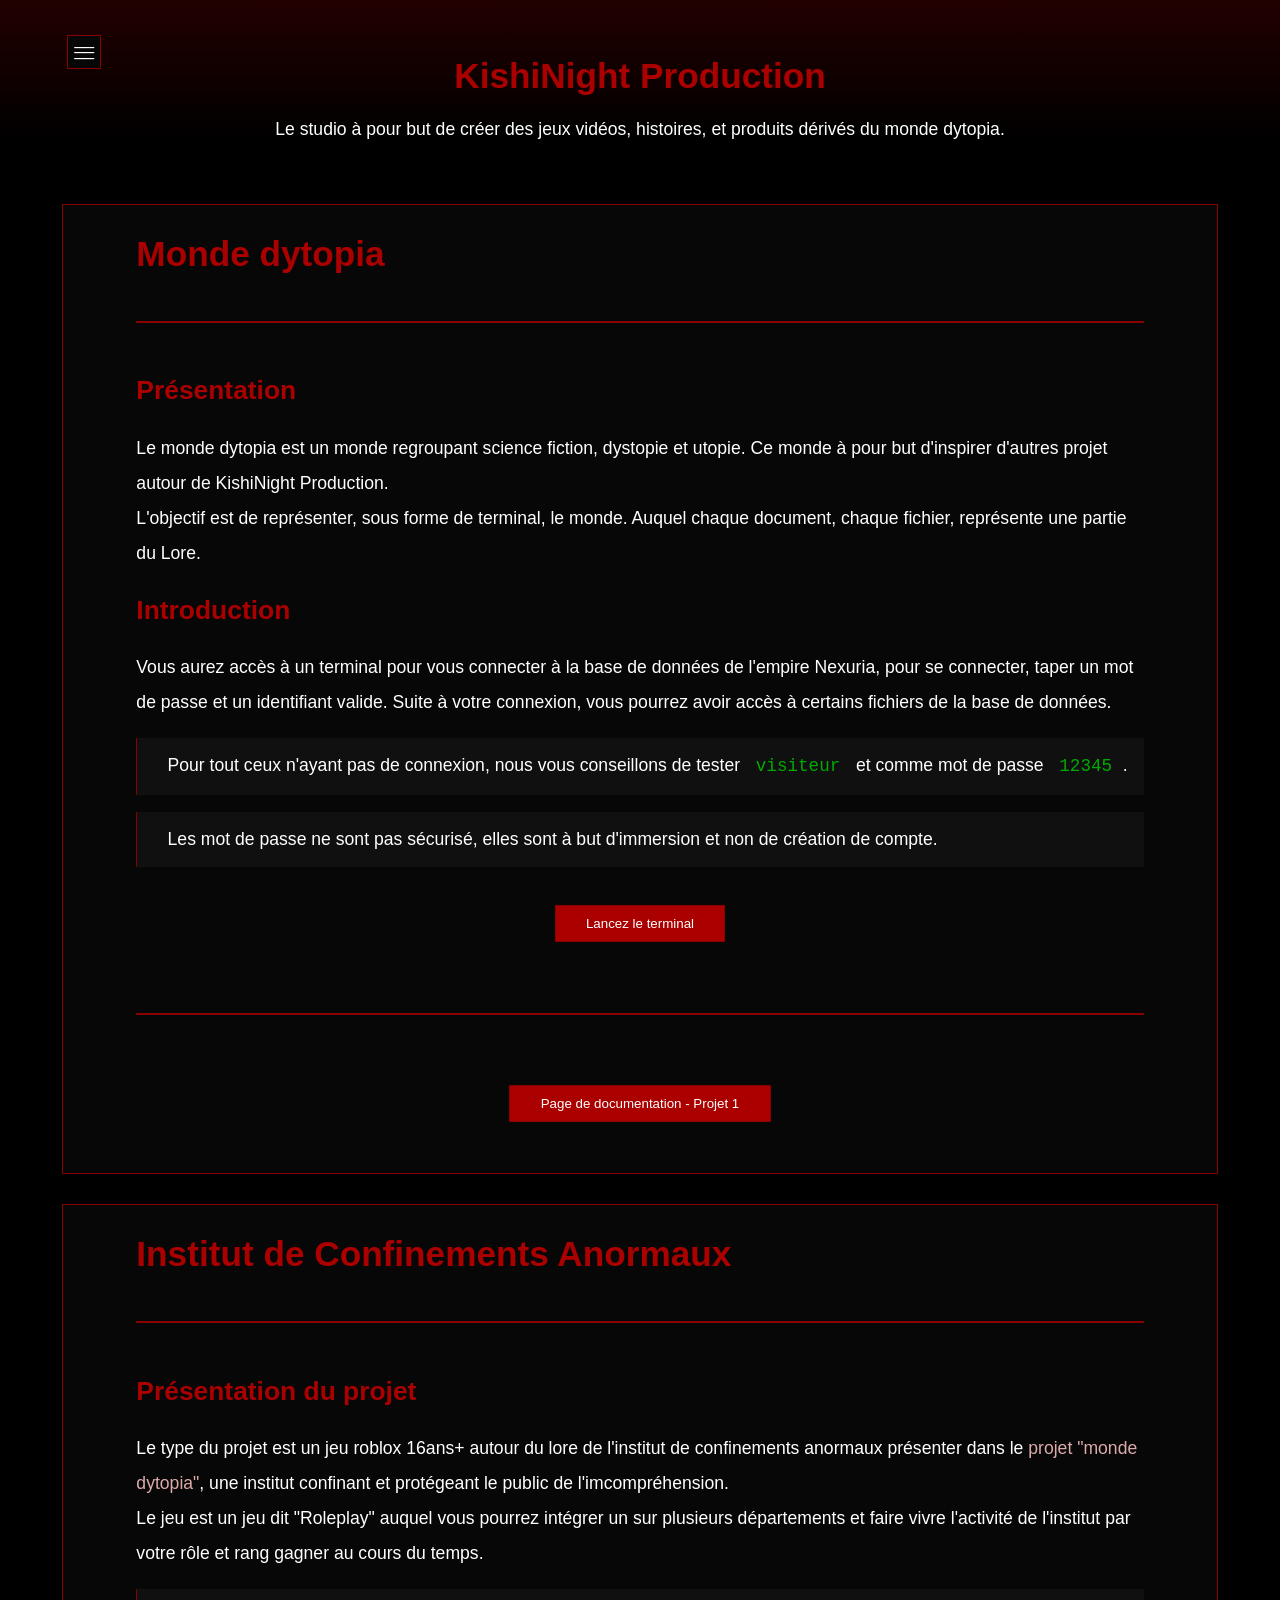
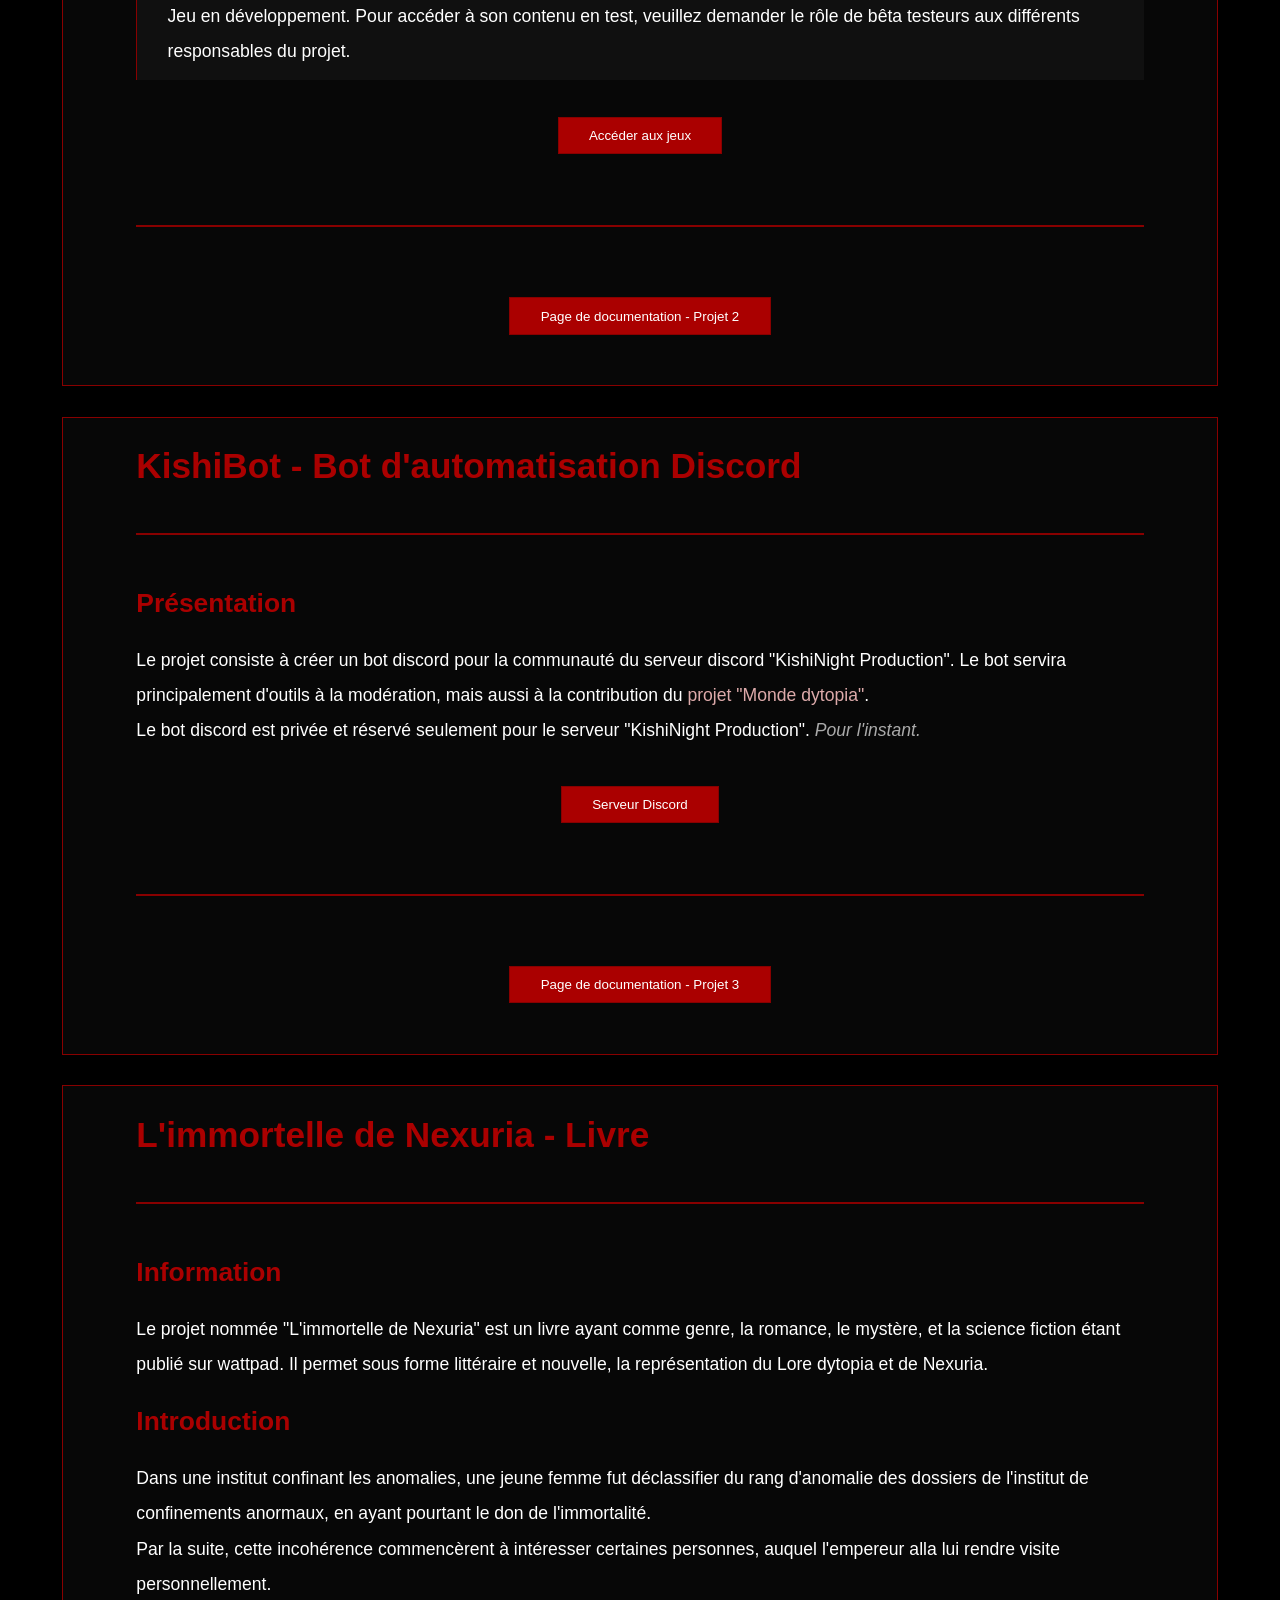
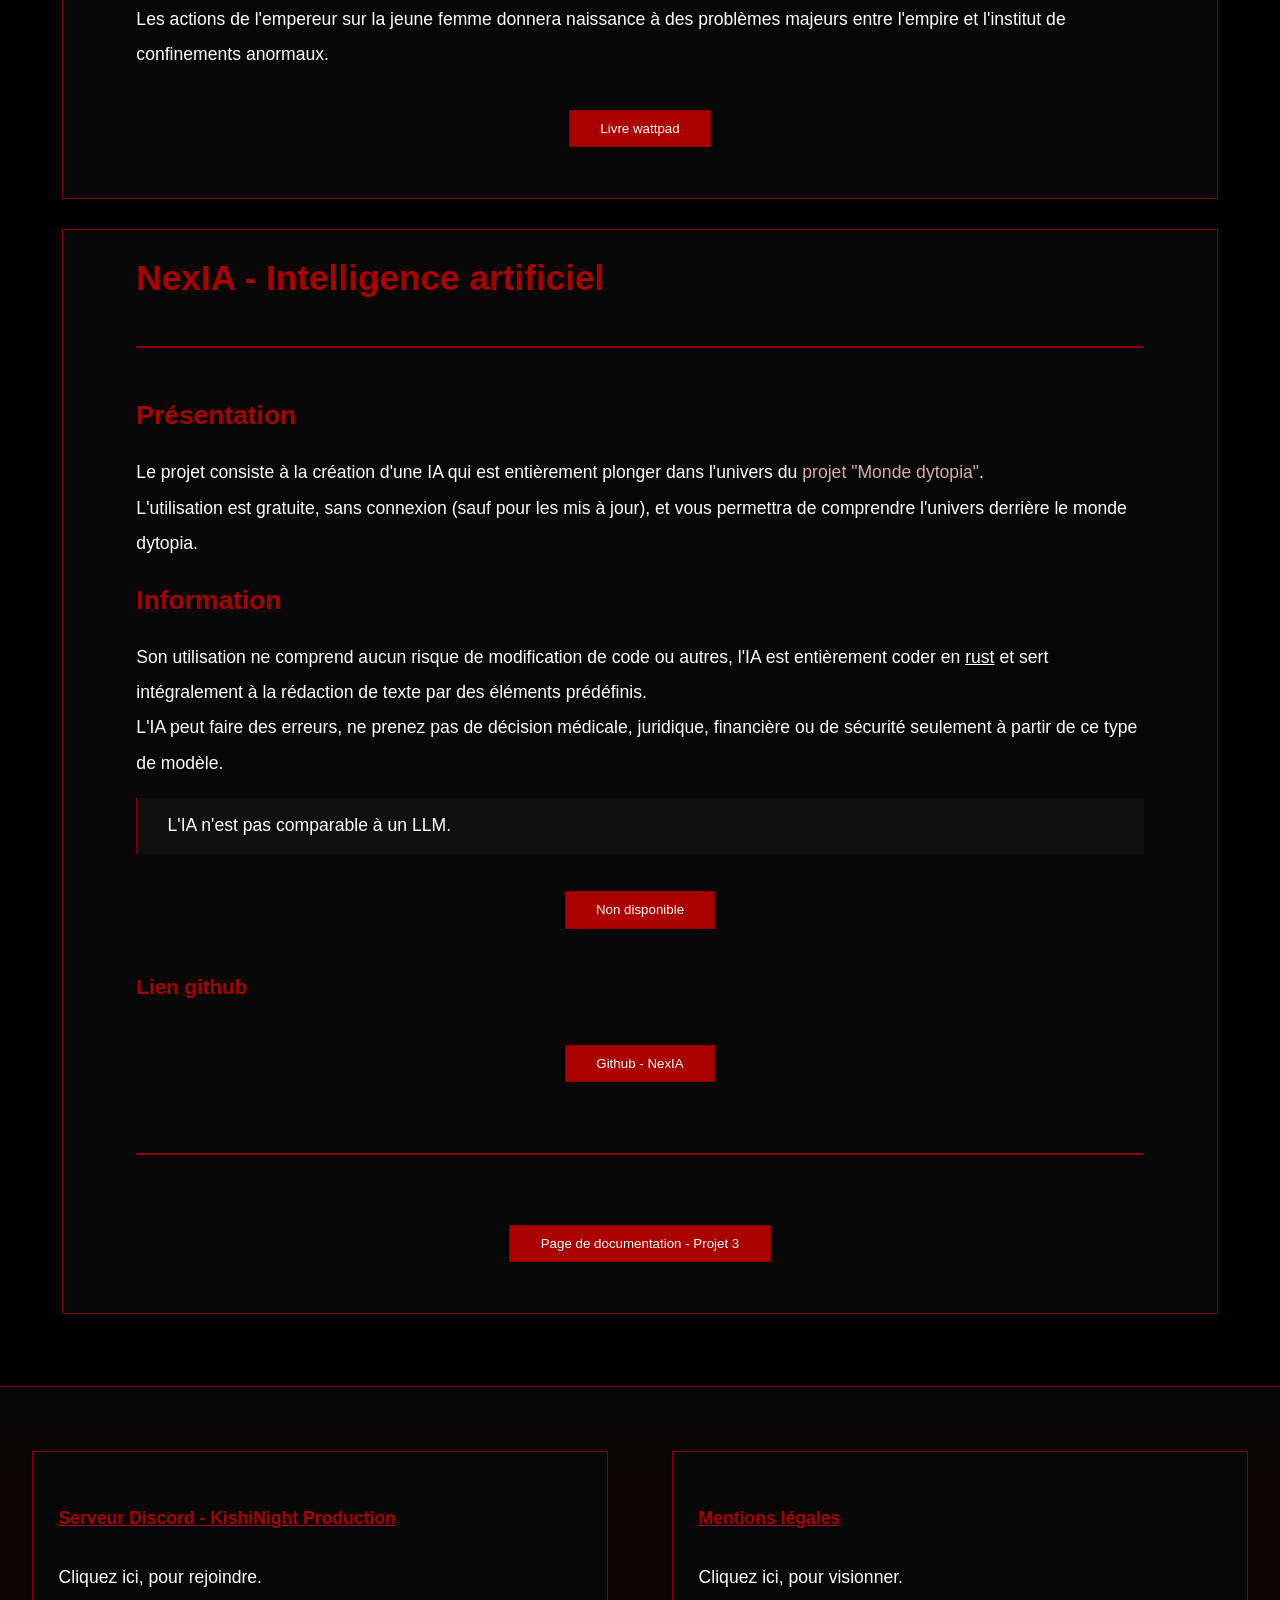
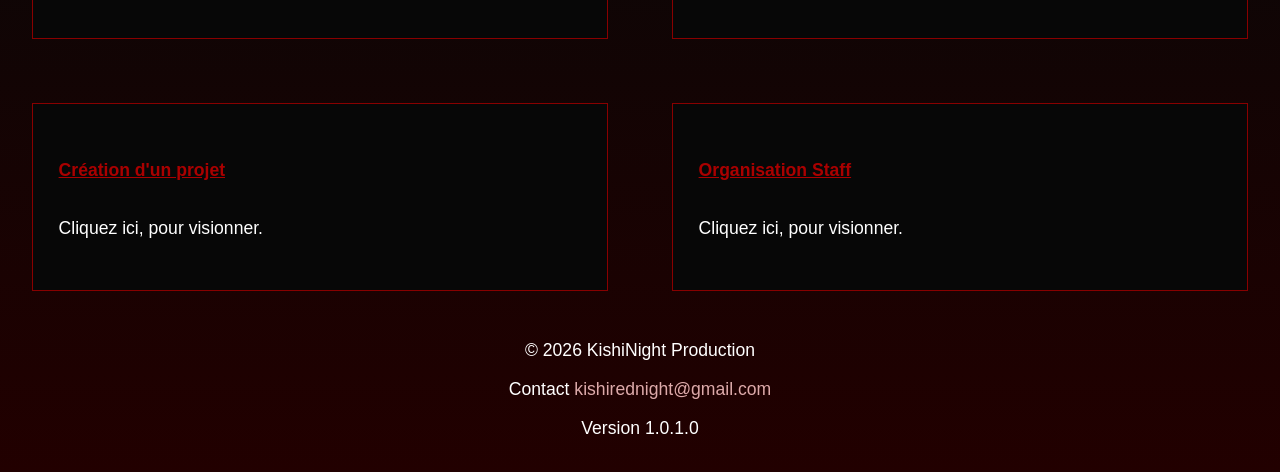
==== commit 64534d53: "ajout de détails sur le projet 5, python -> rust" ====
--- a/index.html
+++ b/index.html
@@ -8,6 +8,19 @@
         <meta name="description" content="KishiNight Production, Studio créatif auteur du projet monde dytopia et d'autres univers.">
         <meta name="keywords" content="Lore, Dystopie, Utopie, KishiNight Production, Dytopia, Monde">
         <meta name="author" content="KishiNight Production">
+
+        <meta property="og:type" content="website">
+        <meta property="og:title" content="KishiNight Production">
+        <meta property="og:site_name" content="KishiNight Production">
+        <meta property="og:description" content="KishiNight Production, Studio créatif auteur du projet monde dytopia et d'autres univers.">
+        <meta property="og:image" content="https://kishinight-production.github.io/images-repo/logo/kishinight-sansfond.png">
+        <meta property="og:url" content="https://kishinight-production.github.io/informations-repo/">
+        <meta property="og:locale" content="fr_FR">
+
+        <meta name="twitter:card" content="summary">
+        <meta name="twitter:title" content="KishiNight Production">
+        <meta name="twitter:description" content="KishiNight Production, Studio créatif auteur du projet monde dytopia et d'autres univers.">
+        <meta name="twitter:image" content="https://kishinight-production.github.io/images-repo/logo/kishinight-sansfond.png">
 
         <meta name="robots" content="index, follow">
 
@@ -178,9 +191,13 @@
 
                 <h2>Information</h2>
                 <p>
-                    Son utilisation ne comprend aucun risque de modification de code ou autres, l'IA est entièrement coder en python et sert intégralement à la rédaction de texte.<br>
+                    Son utilisation ne comprend aucun risque de modification de code ou autres, l'IA est entièrement coder en <u>rust</u> et sert intégralement à la rédaction de texte par des éléments prédéfinis.<br>
                     L'IA peut faire des erreurs, ne prenez pas de décision médicale, juridique, financière ou de sécurité seulement à partir de ce type de modèle.
                 </p>
+
+                <blockquote>
+                    L'IA n'est pas comparable à un LLM.
+                </blockquote>
 
                 <div class="button">
                     <a download="#">
